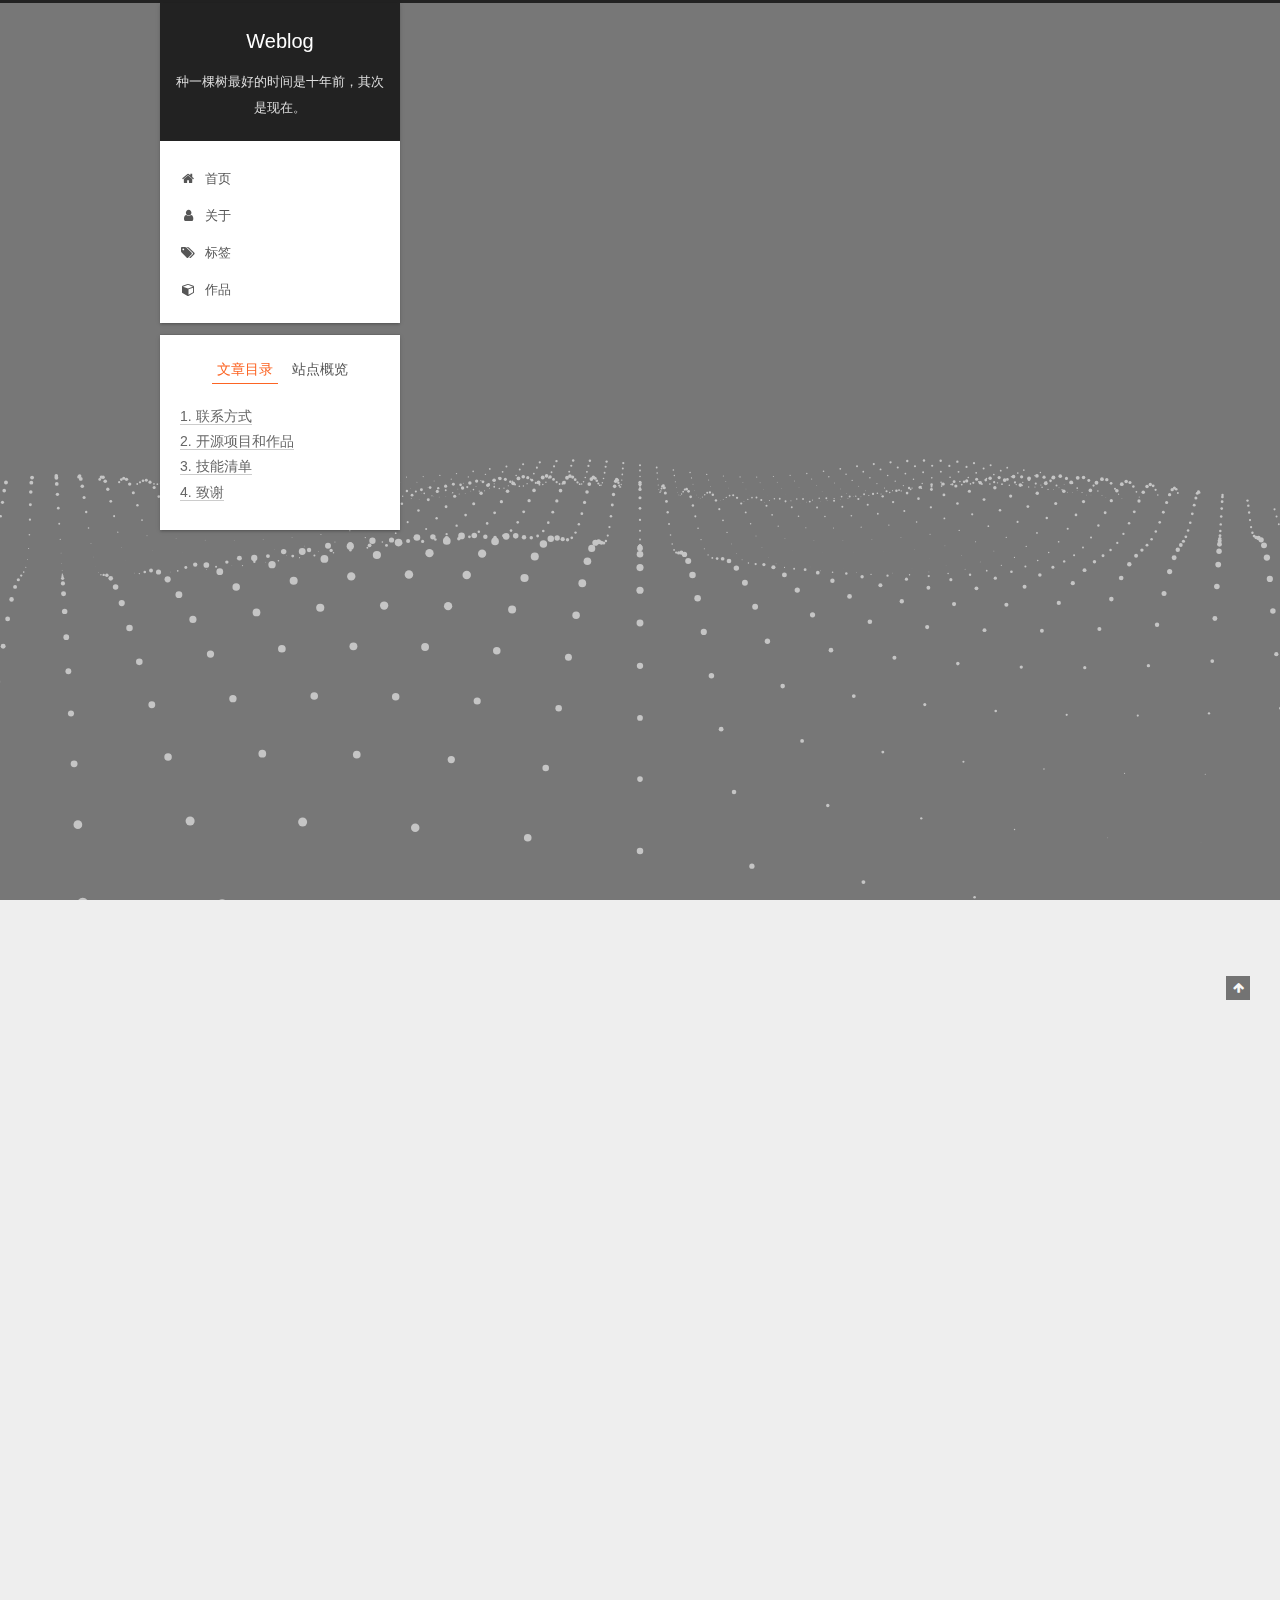
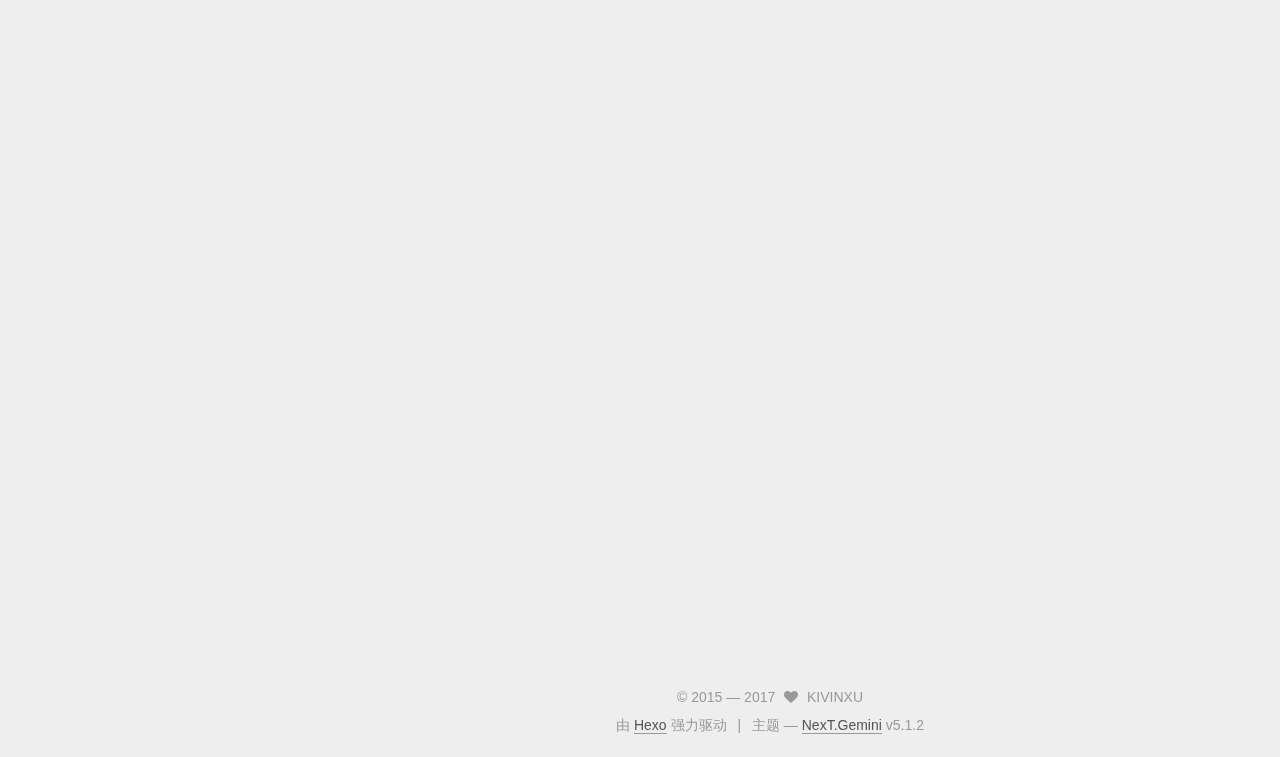
==== about/index.html @ e5b1d4d3 "Site updated: 2017-11-20 14:20:12" ====
<!DOCTYPE html>



  


<html class="theme-next gemini use-motion" lang="zh-Hans">
<head>
  <meta charset="UTF-8"/>
<meta http-equiv="X-UA-Compatible" content="IE=edge" />
<meta name="viewport" content="width=device-width, initial-scale=1, maximum-scale=1"/>
<meta name="theme-color" content="#222">









<meta http-equiv="Cache-Control" content="no-transform" />
<meta http-equiv="Cache-Control" content="no-siteapp" />
















  
  
  <link href="/lib/fancybox/source/jquery.fancybox.css?v=2.1.5" rel="stylesheet" type="text/css" />




  
  
  
  

  

  

  

  

  

  






<link href="/lib/font-awesome/css/font-awesome.min.css?v=4.6.2" rel="stylesheet" type="text/css" />

<link href="/css/main.css?v=5.1.2" rel="stylesheet" type="text/css" />


  <meta name="keywords" content="Hexo, NexT" />








  <link rel="shortcut icon" type="image/x-icon" href="/favicon.ico?v=5.1.2" />






<meta name="description" content="联系方式 手机：保密（温州手机，一直在用） Email：reving@qq.com、reving2046@gmail.com QQ/微信号：642763923   个人信息 徐先生/男/1989 本科/电气及其自动化专业 工作年限：1年（前端方面） Github: KIVIN个人主页  期望职位：Web前端工程师  期望薪资：月薪5k~8k 期望城市：杭州／温州   自我评价1、性格随和，实事求是">
<meta property="og:type" content="website">
<meta property="og:title" content="个人简历">
<meta property="og:url" content="http://yoursite.com/about/index.html">
<meta property="og:site_name" content="Weblog">
<meta property="og:description" content="联系方式 手机：保密（温州手机，一直在用） Email：reving@qq.com、reving2046@gmail.com QQ/微信号：642763923   个人信息 徐先生/男/1989 本科/电气及其自动化专业 工作年限：1年（前端方面） Github: KIVIN个人主页  期望职位：Web前端工程师  期望薪资：月薪5k~8k 期望城市：杭州／温州   自我评价1、性格随和，实事求是">
<meta property="og:locale" content="zh-Hans">
<meta property="og:updated_time" content="2017-09-23T11:10:57.000Z">
<meta name="twitter:card" content="summary">
<meta name="twitter:title" content="个人简历">
<meta name="twitter:description" content="联系方式 手机：保密（温州手机，一直在用） Email：reving@qq.com、reving2046@gmail.com QQ/微信号：642763923   个人信息 徐先生/男/1989 本科/电气及其自动化专业 工作年限：1年（前端方面） Github: KIVIN个人主页  期望职位：Web前端工程师  期望薪资：月薪5k~8k 期望城市：杭州／温州   自我评价1、性格随和，实事求是">



<script type="text/javascript" id="hexo.configurations">
  var NexT = window.NexT || {};
  var CONFIG = {
    root: '/',
    scheme: 'Gemini',
    version: '5.1.2',
    sidebar: {"position":"left","display":"post","offset":12,"offset_float":12,"b2t":false,"scrollpercent":false,"onmobile":false},
    fancybox: true,
    tabs: true,
    motion: {"enable":true,"async":false,"transition":{"post_block":"fadeIn","post_header":"slideDownIn","post_body":"slideDownIn","coll_header":"slideLeftIn"}},
    duoshuo: {
      userId: '0',
      author: '博主'
    },
    algolia: {
      applicationID: '',
      apiKey: '',
      indexName: '',
      hits: {"per_page":10},
      labels: {"input_placeholder":"Search for Posts","hits_empty":"We didn't find any results for the search: ${query}","hits_stats":"${hits} results found in ${time} ms"}
    }
  };
</script>



  <link rel="canonical" href="http://yoursite.com/about/"/>





  <title>个人简历 | Weblog</title>
  








</head>

<body itemscope itemtype="http://schema.org/WebPage" lang="zh-Hans">

  
  
    
  

  <div class="container sidebar-position-left page-post-detail">
    <div class="headband"></div>

    <header id="header" class="header" itemscope itemtype="http://schema.org/WPHeader">
      <div class="header-inner"><div class="site-brand-wrapper">
  <div class="site-meta ">
    

    <div class="custom-logo-site-title">
      <a href="/"  class="brand" rel="start">
        <span class="logo-line-before"><i></i></span>
        <span class="site-title">Weblog</span>
        <span class="logo-line-after"><i></i></span>
      </a>
    </div>
      
        <p class="site-subtitle">种一棵树最好的时间是十年前，其次是现在。</p>
      
  </div>

  <div class="site-nav-toggle">
    <button>
      <span class="btn-bar"></span>
      <span class="btn-bar"></span>
      <span class="btn-bar"></span>
    </button>
  </div>
</div>

<nav class="site-nav">
  

  
    <ul id="menu" class="menu">
      
        
        <li class="menu-item menu-item-home">
          <a href="/" rel="section">
            
              <i class="menu-item-icon fa fa-fw fa-home"></i> <br />
            
            首页
          </a>
        </li>
      
        
        <li class="menu-item menu-item-about">
          <a href="/about/" rel="section">
            
              <i class="menu-item-icon fa fa-fw fa-user"></i> <br />
            
            关于
          </a>
        </li>
      
        
        <li class="menu-item menu-item-tags">
          <a href="/tags/" rel="section">
            
              <i class="menu-item-icon fa fa-fw fa-tags"></i> <br />
            
            标签
          </a>
        </li>
      
        
        <li class="menu-item menu-item-作品">
          <a href="/works/" rel="section">
            
              <i class="menu-item-icon fa fa-fw fa-cube"></i> <br />
            
            作品
          </a>
        </li>
      

      
    </ul>
  

  
</nav>



 </div>
    </header>

    <main id="main" class="main">
      <div class="main-inner">
        <div class="content-wrap">
          <div id="content" class="content">
            

  <div id="posts" class="posts-expand">
    
    
    
    <div class="post-block page">
      <header class="post-header">

	<h1 class="post-title" itemprop="name headline">个人简历</h1>



</header>

      
      
      
      <div class="post-body">
        
        
          <h1 id="联系方式"><a href="#联系方式" class="headerlink" title="联系方式"></a>联系方式</h1><ul>
<li>手机：保密（<code>温州手机，一直在用</code>）</li>
<li>Email：reving@qq.com、reving2046@gmail.com</li>
<li>QQ/微信号：642763923</li>
</ul>
<hr>
<h2 id="个人信息"><a href="#个人信息" class="headerlink" title="个人信息"></a>个人信息</h2><ul>
<li>徐先生/男/1989</li>
<li>本科/电气及其自动化专业</li>
<li>工作年限：1年（<code>前端方面</code>）</li>
<li><p>Github: <a href="https://kivinxu.github.io" target="_blank" rel="external">KIVIN个人主页</a></p>
</li>
<li><p>期望职位：Web前端工程师</p>
</li>
<li>期望薪资：月薪5k~8k</li>
<li>期望城市：杭州／温州</li>
</ul>
<hr>
<h2 id="自我评价"><a href="#自我评价" class="headerlink" title="自我评价"></a>自我评价</h2><p>1、性格随和，实事求是，做事认真，热情好学，自学能力强。<br>2、喜欢研究所碰到的各种技术，不给自己设边界，有钻研精神。<br>3、有一年的前端开发经验，熟悉 HTML、CSS、Javascript，能熟练开发符合 W3C 标准的页面。<br>4、熟练使用 jQuery 、Bootstrap等框架。<br>5、擅长PHP页面的编写，擅长使用less语言编写样式。<br>6、熟悉并能使用AngularJS，VueJS等最新框架。<br>7、有良好的编码习惯，了解常用的设计原则和设计模式。</p>
<hr>
<h2 id="工作经历"><a href="#工作经历" class="headerlink" title="工作经历"></a>工作经历</h2><h3 id="浙江华自科技公司-（-2016年3月-2017年2月-）"><a href="#浙江华自科技公司-（-2016年3月-2017年2月-）" class="headerlink" title="浙江华自科技公司 （ 2016年3月 ~ 2017年2月 ）"></a>浙江华自科技公司 （ 2016年3月 ~ 2017年2月 ）</h3><h3 id="主要职责"><a href="#主要职责" class="headerlink" title="主要职责"></a>主要职责</h3><p>负责将设计稿转化为网站界面。负责项目的前端开发和项目推进工作。主要使用HTML、div+CSS切图等技能与设计师和后台开发工程师配合完成页面开发，协同解决在开发过程中遇到的前端问题</p>
<h3 id="浙江常安集团有限公司-（-2013年4月-2016年1月-）"><a href="#浙江常安集团有限公司-（-2013年4月-2016年1月-）" class="headerlink" title="浙江常安集团有限公司 （ 2013年4月 ~ 2016年1月 ）"></a>浙江常安集团有限公司 （ 2013年4月 ~ 2016年1月 ）</h3><h3 id="主要职责-1"><a href="#主要职责-1" class="headerlink" title="主要职责"></a>主要职责</h3><p>负责电气一次系统图和二次原理图的设计，利用AutoCAD完成整体项目的设计</p>
<h3 id="上海德力西有限公司-（-2010年3月-2013年3月-）"><a href="#上海德力西有限公司-（-2010年3月-2013年3月-）" class="headerlink" title="上海德力西有限公司 （ 2010年3月 ~ 2013年3月 ）"></a>上海德力西有限公司 （ 2010年3月 ~ 2013年3月 ）</h3><h3 id="主要职责-2"><a href="#主要职责-2" class="headerlink" title="主要职责"></a>主要职责</h3><p>负责完成电气二次线路设计，并指导员工接线，调试线路问题</p>
<hr>
<h1 id="开源项目和作品"><a href="#开源项目和作品" class="headerlink" title="开源项目和作品"></a>开源项目和作品</h1><h2 id="开源项目"><a href="#开源项目" class="headerlink" title="开源项目"></a>开源项目</h2><p>详见作品页面 <a href="https://kivinxu.github.io/works/" target="_blank" rel="external">作品预览</a></p>
<h1 id="技能清单"><a href="#技能清单" class="headerlink" title="技能清单"></a>技能清单</h1><p>以下均为我熟练使用的技能</p>
<ul>
<li>Web开发：HTML5/CSS3/Javascript/</li>
<li>前端框架：Bootstrap/jQuery</li>
<li>前端工具：webstorm</li>
<li>版本管理、代码管理工具：github</li>
<li>其他技能：AutoCAD</li>
</ul>
<hr>
<h1 id="致谢"><a href="#致谢" class="headerlink" title="致谢"></a>致谢</h1><p>感谢您花时间阅读我的简历，期待能有机会和您共事。</p>

        
      </div>
      
      
      
    </div>
    
    
    
  </div>


          </div>
          


          
  <div class="comments" id="comments">
    
  </div>


        </div>
        
          
  
  <div class="sidebar-toggle">
    <div class="sidebar-toggle-line-wrap">
      <span class="sidebar-toggle-line sidebar-toggle-line-first"></span>
      <span class="sidebar-toggle-line sidebar-toggle-line-middle"></span>
      <span class="sidebar-toggle-line sidebar-toggle-line-last"></span>
    </div>
  </div>

  <aside id="sidebar" class="sidebar">
    
    <div class="sidebar-inner">

      

      
        <ul class="sidebar-nav motion-element">
          <li class="sidebar-nav-toc sidebar-nav-active" data-target="post-toc-wrap" >
            文章目录
          </li>
          <li class="sidebar-nav-overview" data-target="site-overview">
            站点概览
          </li>
        </ul>
      

      <section class="site-overview sidebar-panel">
        <div class="site-author motion-element" itemprop="author" itemscope itemtype="http://schema.org/Person">
          
            <img class="site-author-image" itemprop="image"
              src="/images/dog.jpeg"
              alt="KIVINXU" />
          
            <p class="site-author-name" itemprop="name">KIVINXU</p>
            <p class="site-description motion-element" itemprop="description">随笔分享</p>
        </div>

        <nav class="site-state motion-element">

          
            <div class="site-state-item site-state-posts">
            
              <a href="/archives">
            
                <span class="site-state-item-count">2</span>
                <span class="site-state-item-name">日志</span>
              </a>
            </div>
          

          

          
            
            
            <div class="site-state-item site-state-tags">
              
                <span class="site-state-item-count">1</span>
                <span class="site-state-item-name">标签</span>
              
            </div>
          

        </nav>

        

        <div class="links-of-author motion-element">
          
            
              <span class="links-of-author-item">
                <a href="https://github.com/kivinxu" target="_blank" title="GitHub">
                  
                    <i class="fa fa-fw fa-github"></i>GitHub</a>
              </span>
            
              <span class="links-of-author-item">
                <a href="mailto:reving@qq.com" target="_blank" title="E-Mail">
                  
                    <i class="fa fa-fw fa-envelope"></i>E-Mail</a>
              </span>
            
          
        </div>

        
        

        
        

        


      </section>

      
      <!--noindex-->
        <section class="post-toc-wrap motion-element sidebar-panel sidebar-panel-active">
          <div class="post-toc">

            
              
            

            
              <div class="post-toc-content"><ol class="nav"><li class="nav-item nav-level-1"><a class="nav-link" href="#联系方式"><span class="nav-number">1.</span> <span class="nav-text">联系方式</span></a><ol class="nav-child"><li class="nav-item nav-level-2"><a class="nav-link" href="#个人信息"><span class="nav-number">1.1.</span> <span class="nav-text">个人信息</span></a></li><li class="nav-item nav-level-2"><a class="nav-link" href="#自我评价"><span class="nav-number">1.2.</span> <span class="nav-text">自我评价</span></a></li><li class="nav-item nav-level-2"><a class="nav-link" href="#工作经历"><span class="nav-number">1.3.</span> <span class="nav-text">工作经历</span></a><ol class="nav-child"><li class="nav-item nav-level-3"><a class="nav-link" href="#浙江华自科技公司-（-2016年3月-2017年2月-）"><span class="nav-number">1.3.1.</span> <span class="nav-text">浙江华自科技公司 （ 2016年3月 ~ 2017年2月 ）</span></a></li><li class="nav-item nav-level-3"><a class="nav-link" href="#主要职责"><span class="nav-number">1.3.2.</span> <span class="nav-text">主要职责</span></a></li><li class="nav-item nav-level-3"><a class="nav-link" href="#浙江常安集团有限公司-（-2013年4月-2016年1月-）"><span class="nav-number">1.3.3.</span> <span class="nav-text">浙江常安集团有限公司 （ 2013年4月 ~ 2016年1月 ）</span></a></li><li class="nav-item nav-level-3"><a class="nav-link" href="#主要职责-1"><span class="nav-number">1.3.4.</span> <span class="nav-text">主要职责</span></a></li><li class="nav-item nav-level-3"><a class="nav-link" href="#上海德力西有限公司-（-2010年3月-2013年3月-）"><span class="nav-number">1.3.5.</span> <span class="nav-text">上海德力西有限公司 （ 2010年3月 ~ 2013年3月 ）</span></a></li><li class="nav-item nav-level-3"><a class="nav-link" href="#主要职责-2"><span class="nav-number">1.3.6.</span> <span class="nav-text">主要职责</span></a></li></ol></li></ol></li><li class="nav-item nav-level-1"><a class="nav-link" href="#开源项目和作品"><span class="nav-number">2.</span> <span class="nav-text">开源项目和作品</span></a><ol class="nav-child"><li class="nav-item nav-level-2"><a class="nav-link" href="#开源项目"><span class="nav-number">2.1.</span> <span class="nav-text">开源项目</span></a></li></ol></li><li class="nav-item nav-level-1"><a class="nav-link" href="#技能清单"><span class="nav-number">3.</span> <span class="nav-text">技能清单</span></a></li><li class="nav-item nav-level-1"><a class="nav-link" href="#致谢"><span class="nav-number">4.</span> <span class="nav-text">致谢</span></a></li></ol></div>
            

          </div>
        </section>
      <!--/noindex-->
      

      

    </div>
  </aside>


        
      </div>
    </main>

    <footer id="footer" class="footer">
      <div class="footer-inner">
        <div class="copyright" >
  
  &copy;  2015 &mdash; 
  <span itemprop="copyrightYear">2017</span>
  <span class="with-love">
    <i class="fa fa-heart"></i>
  </span>
  <span class="author" itemprop="copyrightHolder">KIVINXU</span>

  
</div>


  <div class="powered-by">由 <a class="theme-link" href="https://hexo.io">Hexo</a> 强力驱动</div>

  <span class="post-meta-divider">|</span>

  <div class="theme-info">主题 &mdash; <a class="theme-link" href="https://github.com/iissnan/hexo-theme-next">NexT.Gemini</a> v5.1.2</div>


        







        
      </div>
    </footer>

    
      <div class="back-to-top">
        <i class="fa fa-arrow-up"></i>
        
      </div>
    

  </div>

  

<script type="text/javascript">
  if (Object.prototype.toString.call(window.Promise) !== '[object Function]') {
    window.Promise = null;
  }
</script>









  




  
  









  
  <script type="text/javascript" src="/lib/jquery/index.js?v=2.1.3"></script>

  
  <script type="text/javascript" src="/lib/fastclick/lib/fastclick.min.js?v=1.0.6"></script>

  
  <script type="text/javascript" src="/lib/jquery_lazyload/jquery.lazyload.js?v=1.9.7"></script>

  
  <script type="text/javascript" src="/lib/velocity/velocity.min.js?v=1.2.1"></script>

  
  <script type="text/javascript" src="/lib/velocity/velocity.ui.min.js?v=1.2.1"></script>

  
  <script type="text/javascript" src="/lib/fancybox/source/jquery.fancybox.pack.js?v=2.1.5"></script>

  
  <script type="text/javascript" src="/lib/three/three.min.js"></script>

  
  <script type="text/javascript" src="/lib/three/three-waves.min.js"></script>


  


  <script type="text/javascript" src="/js/src/utils.js?v=5.1.2"></script>

  <script type="text/javascript" src="/js/src/motion.js?v=5.1.2"></script>



  
  


  <script type="text/javascript" src="/js/src/affix.js?v=5.1.2"></script>

  <script type="text/javascript" src="/js/src/schemes/pisces.js?v=5.1.2"></script>



  <script type="text/javascript" src="/js/src/scrollspy.js?v=5.1.2"></script>
<script type="text/javascript" src="/js/src/post-details.js?v=5.1.2"></script>


  

  


  <script type="text/javascript" src="/js/src/bootstrap.js?v=5.1.2"></script>



  


  




	





  





  








  





  

  

  

  

  

  

</body>
</html>
---- css/main.css ----
/* normalize.css v3.0.2 | MIT License | git.io/normalize */
html {
  font-family: sans-serif; /* 1 */
  -ms-text-size-adjust: 100%; /* 2 */
  -webkit-text-size-adjust: 100%; /* 2 */
}
body {
  margin: 0;
}
article,
aside,
details,
figcaption,
figure,
footer,
header,
hgroup,
main,
menu,
nav,
section,
summary {
  display: block;
}
audio,
canvas,
progress,
video {
  display: inline-block; /* 1 */
  vertical-align: baseline; /* 2 */
}
audio:not([controls]) {
  display: none;
  height: 0;
}
[hidden],
template {
  display: none;
}
a {
  background-color: transparent;
}
a:active,
a:hover {
  outline: 0;
}
abbr[title] {
  border-bottom: 1px dotted;
}
b,
strong {
  font-weight: bold;
}
dfn {
  font-style: italic;
}
h1 {
  font-size: 2em;
  margin: 0.67em 0;
}
mark {
  background: #ff0;
  color: #000;
}
small {
  font-size: 80%;
}
sub,
sup {
  font-size: 75%;
  line-height: 0;
  position: relative;
  vertical-align: baseline;
}
sup {
  top: -0.5em;
}
sub {
  bottom: -0.25em;
}
img {
  border: 0;
}
svg:not(:root) {
  overflow: hidden;
}
figure {
  margin: 1em 40px;
}
hr {
  -moz-box-sizing: content-box;
  box-sizing: content-box;
  height: 0;
}
pre {
  overflow: auto;
}
code,
kbd,
pre,
samp {
  font-family: monospace, monospace;
  font-size: 1em;
}
button,
input,
optgroup,
select,
textarea {
  color: inherit; /* 1 */
  font: inherit; /* 2 */
  margin: 0; /* 3 */
}
button {
  overflow: visible;
}
button,
select {
  text-transform: none;
}
button,
html input[type="button"],
input[type="reset"],
input[type="submit"] {
  -webkit-appearance: button; /* 2 */
  cursor: pointer; /* 3 */
}
button[disabled],
html input[disabled] {
  cursor: default;
}
button::-moz-focus-inner,
input::-moz-focus-inner {
  border: 0;
  padding: 0;
}
input {
  line-height: normal;
}
input[type="checkbox"],
input[type="radio"] {
  box-sizing: border-box; /* 1 */
  padding: 0; /* 2 */
}
input[type="number"]::-webkit-inner-spin-button,
input[type="number"]::-webkit-outer-spin-button {
  height: auto;
}
input[type="search"] {
  -webkit-appearance: textfield; /* 1 */
  -moz-box-sizing: content-box;
  -webkit-box-sizing: content-box; /* 2 */
  box-sizing: content-box;
}
input[type="search"]::-webkit-search-cancel-button,
input[type="search"]::-webkit-search-decoration {
  -webkit-appearance: none;
}
fieldset {
  border: 1px solid #c0c0c0;
  margin: 0 2px;
  padding: 0.35em 0.625em 0.75em;
}
legend {
  border: 0; /* 1 */
  padding: 0; /* 2 */
}
textarea {
  overflow: auto;
}
optgroup {
  font-weight: bold;
}
table {
  border-collapse: collapse;
  border-spacing: 0;
}
td,
th {
  padding: 0;
}
::selection {
  background: #262a30;
  color: #fff;
}
body {
  position: relative;
  font-family: "PingFang SC", "Microsoft YaHei", sans-serif;
  font-size: 14px;
  line-height: 2;
  color: #555;
  background: #eee;
}
@media (max-width: 767px) {
  body {
    padding-right: 0 !important;
  }
}
@media (min-width: 768px) and (max-width: 991px) {
  body {
    padding-right: 0 !important;
  }
}
@media (min-width: 1600px) {
  body {
    font-size: 16px;
  }
}
h1,
h2,
h3,
h4,
h5,
h6 {
  margin: 0;
  padding: 0;
  font-weight: bold;
  line-height: 1.5;
  font-family: "PingFang SC", "Microsoft YaHei", sans-serif;
}
h2,
h3,
h4,
h5,
h6 {
  margin: 20px 0 15px;
}
h1 {
  font-size: 22px;
}
@media (max-width: 767px) {
  h1 {
    font-size: 18px;
  }
}
h2 {
  font-size: 20px;
}
@media (max-width: 767px) {
  h2 {
    font-size: 16px;
  }
}
h3 {
  font-size: 18px;
}
@media (max-width: 767px) {
  h3 {
    font-size: 14px;
  }
}
h4 {
  font-size: 16px;
}
@media (max-width: 767px) {
  h4 {
    font-size: 12px;
  }
}
h5 {
  font-size: 14px;
}
@media (max-width: 767px) {
  h5 {
    font-size: 10px;
  }
}
h6 {
  font-size: 12px;
}
@media (max-width: 767px) {
  h6 {
    font-size: 8px;
  }
}
p {
  margin: 0 0 20px 0;
}
a {
  color: #555;
  text-decoration: none;
  outline: none;
  border-bottom: 1px solid #999;
  word-wrap: break-word;
}
a:hover {
  color: #222;
  border-bottom-color: #222;
}
blockquote {
  margin: 0;
  padding: 0;
}
img {
  display: block;
  margin: auto;
  max-width: 100%;
  height: auto;
}
hr {
  margin: 40px 0;
  height: 3px;
  border: none;
  background-color: #ddd;
  background-image: repeating-linear-gradient(-45deg, #fff, #fff 4px, transparent 4px, transparent 8px);
}
blockquote {
  padding: 0 15px;
  color: #666;
  border-left: 4px solid #ddd;
}
blockquote cite::before {
  content: "-";
  padding: 0 5px;
}
dt {
  font-weight: 700;
}
dd {
  margin: 0;
  padding: 0;
}
kbd {
  border: 1px solid #ccc;
  border-radius: 0.2em;
  box-shadow: 0.1em 0.1em 0.2em rgba(0,0,0,0.1);
  background-color: #f9f9f9;
  font-family: inherit;
  background-image: -webkit-linear-gradient(top, #eee, #fff, #eee);
  padding: 0.1em 0.3em;
  white-space: nowrap;
}
.text-left {
  text-align: left;
}
.text-center {
  text-align: center;
}
.text-right {
  text-align: right;
}
.text-justify {
  text-align: justify;
}
.text-nowrap {
  white-space: nowrap;
}
.text-lowercase {
  text-transform: lowercase;
}
.text-uppercase {
  text-transform: uppercase;
}
.text-capitalize {
  text-transform: capitalize;
}
.center-block {
  display: block;
  margin-left: auto;
  margin-right: auto;
}
.clearfix:before,
.clearfix:after {
  content: " ";
  display: table;
}
.clearfix:after {
  clear: both;
}
.pullquote {
  width: 45%;
}
.pullquote.left {
  float: left;
  margin-left: 5px;
  margin-right: 10px;
}
.pullquote.right {
  float: right;
  margin-left: 10px;
  margin-right: 5px;
}
.affix.affix.affix {
  position: fixed;
}
.translation {
  margin-top: -20px;
  font-size: 14px;
  color: #999;
}
.scrollbar-measure {
  width: 100px;
  height: 100px;
  overflow: scroll;
  position: absolute;
  top: -9999px;
}
.use-motion .motion-element {
  opacity: 0;
}
table {
  margin: 20px 0;
  width: 100%;
  border-collapse: collapse;
  border-spacing: 0;
  border: 1px solid #ddd;
  font-size: 14px;
  table-layout: fixed;
  word-wrap: break-all;
}
table>tbody>tr:nth-of-type(odd) {
  background-color: #f9f9f9;
}
table>tbody>tr:hover {
  background-color: #f5f5f5;
}
caption,
th,
td {
  padding: 8px;
  text-align: left;
  vertical-align: middle;
  font-weight: normal;
}
th,
td {
  border-bottom: 3px solid #ddd;
  border-right: 1px solid #eee;
}
th {
  padding-bottom: 10px;
  font-weight: 700;
}
td {
  border-bottom-width: 1px;
}
html,
body {
  height: 100%;
}
.container {
  position: relative;
  min-height: 100%;
}
.header-inner {
  margin: 0 auto;
  padding: 100px 0 70px;
  width: calc(100% - 252px);
}
@media (min-width: 1600px) {
  .container .header-inner {
    width: 900px;
  }
}
.main {
  padding-bottom: 150px;
}
.main-inner {
  margin: 0 auto;
  width: calc(100% - 252px);
}
@media (min-width: 1600px) {
  .container .main-inner {
    width: 900px;
  }
}
.footer {
  position: absolute;
  left: 0;
  bottom: 0;
  width: 100%;
  min-height: 50px;
}
.footer-inner {
  box-sizing: border-box;
  margin: 20px auto;
  width: calc(100% - 252px);
}
@media (min-width: 1600px) {
  .container .footer-inner {
    width: 900px;
  }
}
pre,
.highlight {
  overflow: auto;
  margin: 20px 0;
  padding: 0;
  font-size: 13px;
  color: #4d4d4c;
  background: #f7f7f7;
  line-height: 1.6;
}
pre,
code {
  font-family: consolas, Menlo, "PingFang SC", "Microsoft YaHei", monospace;
}
code {
  padding: 2px 4px;
  word-wrap: break-word;
  color: #555;
  background: #eee;
  border-radius: 3px;
  font-size: 13px;
}
pre code {
  padding: 0;
  color: #4d4d4c;
  background: none;
  text-shadow: none;
}
.highlight {
  border-radius: 1px;
}
.highlight pre {
  border: none;
  margin: 0;
  padding: 10px 0;
}
.highlight table {
  margin: 0;
  width: auto;
  border: none;
}
.highlight td {
  border: none;
  padding: 0;
}
.highlight figcaption {
  font-size: 1em;
  color: #4d4d4c;
  line-height: 1em;
  margin-bottom: 1em;
}
.highlight figcaption:before,
.highlight figcaption:after {
  content: " ";
  display: table;
}
.highlight figcaption:after {
  clear: both;
}
.highlight figcaption a {
  float: right;
  color: #4d4d4c;
}
.highlight figcaption a:hover {
  border-bottom-color: #4d4d4c;
}
.highlight .gutter pre {
  padding-left: 10px;
  padding-right: 10px;
  color: #869194;
  text-align: right;
  background-color: #eff2f3;
}
.highlight .code pre {
  width: 100%;
  padding-left: 10px;
  padding-right: 10px;
  background-color: #f7f7f7;
}
.highlight .line {
  height: 20px;
}
.gutter {
  -webkit-user-select: none;
  -moz-user-select: none;
  -ms-user-select: none;
  user-select: none;
}
.gist table {
  width: auto;
}
.gist table td {
  border: none;
}
pre .deletion {
  background: #fdd;
}
pre .addition {
  background: #dfd;
}
pre .meta {
  color: #8959a8;
}
pre .comment {
  color: #8e908c;
}
pre .variable,
pre .attribute,
pre .tag,
pre .regexp,
pre .ruby .constant,
pre .xml .tag .title,
pre .xml .pi,
pre .xml .doctype,
pre .html .doctype,
pre .css .id,
pre .css .class,
pre .css .pseudo {
  color: #c82829;
}
pre .number,
pre .preprocessor,
pre .built_in,
pre .literal,
pre .params,
pre .constant,
pre .command {
  color: #f5871f;
}
pre .ruby .class .title,
pre .css .rules .attribute,
pre .string,
pre .value,
pre .inheritance,
pre .header,
pre .ruby .symbol,
pre .xml .cdata,
pre .special,
pre .number,
pre .formula {
  color: #718c00;
}
pre .title,
pre .css .hexcolor {
  color: #3e999f;
}
pre .function,
pre .python .decorator,
pre .python .title,
pre .ruby .function .title,
pre .ruby .title .keyword,
pre .perl .sub,
pre .javascript .title,
pre .coffeescript .title {
  color: #4271ae;
}
pre .keyword,
pre .javascript .function {
  color: #8959a8;
}
.full-image.full-image.full-image {
  border: none;
  max-width: 100%;
  width: auto;
  margin: 20px auto;
}
@media (min-width: 992px) {
  .full-image.full-image.full-image {
    max-width: none;
    width: 118%;
    margin: 0 -9%;
  }
}
.blockquote-center,
.page-home .post-type-quote blockquote,
.page-post-detail .post-type-quote blockquote {
  position: relative;
  margin: 40px 0;
  padding: 0;
  border-left: none;
  text-align: center;
}
.blockquote-center::before,
.page-home .post-type-quote blockquote::before,
.page-post-detail .post-type-quote blockquote::before,
.blockquote-center::after,
.page-home .post-type-quote blockquote::after,
.page-post-detail .post-type-quote blockquote::after {
  position: absolute;
  content: ' ';
  display: block;
  width: 100%;
  height: 24px;
  opacity: 0.2;
  background-repeat: no-repeat;
  background-position: 0 -6px;
  background-size: 22px 22px;
}
.blockquote-center::before,
.page-home .post-type-quote blockquote::before,
.page-post-detail .post-type-quote blockquote::before {
  top: -20px;
  background-image: url("../images/quote-l.svg");
  border-top: 1px solid #ccc;
}
.blockquote-center::after,
.page-home .post-type-quote blockquote::after,
.page-post-detail .post-type-quote blockquote::after {
  bottom: -20px;
  background-image: url("../images/quote-r.svg");
  border-bottom: 1px solid #ccc;
  background-position: 100% 8px;
}
.blockquote-center p,
.page-home .post-type-quote blockquote p,
.page-post-detail .post-type-quote blockquote p,
.blockquote-center div,
.page-home .post-type-quote blockquote div,
.page-post-detail .post-type-quote blockquote div {
  text-align: center;
}
.post .post-body .group-picture img {
  box-sizing: border-box;
  padding: 0 3px;
  border: none;
}
.post .group-picture-row {
  overflow: hidden;
  margin-top: 6px;
}
.post .group-picture-row:first-child {
  margin-top: 0;
}
.post .group-picture-column {
  float: left;
}
.page-post-detail .post-body .group-picture-column {
  float: none;
  margin-top: 10px;
  width: auto !important;
}
.page-post-detail .post-body .group-picture-column img {
  margin: 0 auto;
}
.page-archive .group-picture-container {
  overflow: hidden;
}
.page-archive .group-picture-row {
  float: left;
}
.page-archive .group-picture-row:first-child {
  margin-top: 6px;
}
.page-archive .group-picture-column {
  max-width: 150px;
  max-height: 150px;
}
.post-body .note {
  position: relative;
  padding: 15px;
  margin-bottom: 20px;
  border: 1px solid #eee;
  border-left-width: 5px;
  border-radius: 3px;
}
.post-body .note h2,
.post-body .note h3,
.post-body .note h4,
.post-body .note h5,
.post-body .note h6 {
  margin-top: 0;
  margin-bottom: 0;
  border-bottom: initial;
  padding-top: 0 !important;
}
.post-body .note p:first-child,
.post-body .note ul:first-child,
.post-body .note ol:first-child,
.post-body .note table:first-child,
.post-body .note pre:first-child,
.post-body .note blockquote:first-child {
  margin-top: 0;
}
.post-body .note p:last-child,
.post-body .note ul:last-child,
.post-body .note ol:last-child,
.post-body .note table:last-child,
.post-body .note pre:last-child,
.post-body .note blockquote:last-child {
  margin-bottom: 0;
}
.post-body .note.default {
  border-left-color: #777;
}
.post-body .note.default h2,
.post-body .note.default h3,
.post-body .note.default h4,
.post-body .note.default h5,
.post-body .note.default h6 {
  color: #777;
}
.post-body .note.primary {
  border-left-color: #6f42c1;
}
.post-body .note.primary h2,
.post-body .note.primary h3,
.post-body .note.primary h4,
.post-body .note.primary h5,
.post-body .note.primary h6 {
  color: #6f42c1;
}
.post-body .note.info {
  border-left-color: #428bca;
}
.post-body .note.info h2,
.post-body .note.info h3,
.post-body .note.info h4,
.post-body .note.info h5,
.post-body .note.info h6 {
  color: #428bca;
}
.post-body .note.success {
  border-left-color: #5cb85c;
}
.post-body .note.success h2,
.post-body .note.success h3,
.post-body .note.success h4,
.post-body .note.success h5,
.post-body .note.success h6 {
  color: #5cb85c;
}
.post-body .note.warning {
  border-left-color: #f0ad4e;
}
.post-body .note.warning h2,
.post-body .note.warning h3,
.post-body .note.warning h4,
.post-body .note.warning h5,
.post-body .note.warning h6 {
  color: #f0ad4e;
}
.post-body .note.danger {
  border-left-color: #d9534f;
}
.post-body .note.danger h2,
.post-body .note.danger h3,
.post-body .note.danger h4,
.post-body .note.danger h5,
.post-body .note.danger h6 {
  color: #d9534f;
}
.post-body .label {
  display: inline;
  padding: 0 2px;
  white-space: nowrap;
}
.post-body .label.default {
  background-color: #f0f0f0;
}
.post-body .label.primary {
  background-color: #efe6f7;
}
.post-body .label.info {
  background-color: #e5f2f8;
}
.post-body .label.success {
  background-color: #e7f4e9;
}
.post-body .label.warning {
  background-color: #fcf6e1;
}
.post-body .label.danger {
  background-color: #fae8eb;
}
.post-body .tabs {
  position: relative;
  display: block;
  margin-bottom: 20px;
  padding-top: 10px;
}
.post-body .tabs ul.nav-tabs {
  margin: 0;
  padding: 0;
  display: flex;
  margin-bottom: -1px;
}
@media (max-width: 413px) {
  .post-body .tabs ul.nav-tabs {
    display: block;
    margin-bottom: 5px;
  }
}
.post-body .tabs ul.nav-tabs li.tab {
  list-style-type: none !important;
  margin: 0 0.25em 0 0;
  border-top: 3px solid transparent;
  border-left: 1px solid transparent;
  border-right: 1px solid transparent;
}
@media (max-width: 413px) {
  .post-body .tabs ul.nav-tabs li.tab {
    margin: initial;
    border-top: 1px solid transparent;
    border-left: 3px solid transparent;
    border-right: 1px solid transparent;
    border-bottom: 1px solid transparent;
  }
}
.post-body .tabs ul.nav-tabs li.tab a {
  outline: 0;
  border-bottom: initial;
  display: block;
  line-height: 1.8em;
  padding: 0.25em 0.75em;
  transition-duration: 0.2s;
  transition-timing-function: ease-out;
  transition-delay: 0s;
}
.post-body .tabs ul.nav-tabs li.tab a i {
  width: 1.285714285714286em;
}
.post-body .tabs ul.nav-tabs li.tab.active {
  border-top: 3px solid #fc6423;
  border-left: 1px solid #ddd;
  border-right: 1px solid #ddd;
  background-color: #fff;
}
@media (max-width: 413px) {
  .post-body .tabs ul.nav-tabs li.tab.active {
    border-top: 1px solid #ddd;
    border-left: 3px solid #fc6423;
    border-right: 1px solid #ddd;
    border-bottom: 1px solid #ddd;
  }
}
.post-body .tabs ul.nav-tabs li.tab.active a {
  cursor: default;
  color: #555;
}
.post-body .tabs .tab-content {
  background-color: #fff;
}
.post-body .tabs .tab-content .tab-pane {
  border: 1px solid #ddd;
  padding: 20px 20px 0 20px;
}
.post-body .tabs .tab-content .tab-pane:not(.active) {
  display: none !important;
}
.post-body .tabs .tab-content .tab-pane.active {
  display: block !important;
}
.btn {
  display: inline-block;
  padding: 0 20px;
  font-size: 14px;
  color: #fff;
  background: #222;
  border: 2px solid #555;
  text-decoration: none;
  border-radius: 0;
  transition-property: background-color;
  transition-duration: 0.2s;
  transition-timing-function: ease-in-out;
  transition-delay: 0s;
}
.btn:hover,
.post-button .btn:hover {
  border-color: #222;
  color: #fff;
  background: #222;
}
.btn-bar {
  display: block;
  width: 22px;
  height: 2px;
  background: #555;
  border-radius: 1px;
}
.btn-bar+.btn-bar {
  margin-top: 4px;
}
.pagination {
  margin: 120px 0 40px;
  text-align: center;
  border-top: 1px solid #eee;
}
.page-number-basic,
.pagination .prev,
.pagination .next,
.pagination .page-number,
.pagination .space {
  display: inline-block;
  position: relative;
  top: -1px;
  margin: 0 10px;
  padding: 0 11px;
}
@media (max-width: 767px) {
  .page-number-basic,
  .pagination .prev,
  .pagination .next,
  .pagination .page-number,
  .pagination .space {
    margin: 0 5px;
  }
}
.pagination .prev,
.pagination .next,
.pagination .page-number {
  border-bottom: 0;
  border-top: 1px solid #eee;
  transition-property: border-color;
  transition-duration: 0.2s;
  transition-timing-function: ease-in-out;
  transition-delay: 0s;
}
.pagination .prev:hover,
.pagination .next:hover,
.pagination .page-number:hover {
  border-top-color: #222;
}
.pagination .space {
  padding: 0;
  margin: 0;
}
.pagination .prev {
  margin-left: 0;
}
.pagination .next {
  margin-right: 0;
}
.pagination .page-number.current {
  color: #fff;
  background: #ccc;
  border-top-color: #ccc;
}
@media (max-width: 767px) {
  .pagination {
    border-top: none;
  }
  .pagination .prev,
  .pagination .next,
  .pagination .page-number {
    margin-bottom: 10px;
    border-top: 0;
    border-bottom: 1px solid #eee;
    padding: 0 10px;
  }
  .pagination .prev:hover,
  .pagination .next:hover,
  .pagination .page-number:hover {
    border-bottom-color: #222;
  }
}
.comments {
  margin: 60px 20px 0;
}
.tag-cloud {
  text-align: center;
}
.tag-cloud a {
  display: inline-block;
  margin: 10px;
}
.back-to-top {
  box-sizing: border-box;
  position: fixed;
  bottom: -100px;
  right: 30px;
  z-index: 1050;
  padding: 0 6px;
  width: 24px;
  background: #222;
  font-size: 12px;
  opacity: 0.6;
  color: #fff;
  cursor: pointer;
  text-align: center;
  -webkit-transform: translateZ(0);
  transition-property: bottom;
  transition-duration: 0.2s;
  transition-timing-function: ease-in-out;
  transition-delay: 0s;
}
@media (min-width: 768px) and (max-width: 991px) {
  .back-to-top {
    display: none !important;
  }
}
@media (max-width: 767px) {
  .back-to-top {
    display: none !important;
  }
}
.back-to-top.back-to-top-on {
  bottom: 30px;
}
.header {
  background: transparent;
}
.header-inner {
  position: relative;
}
.headband {
  height: 3px;
  background: #222;
}
.site-meta {
  margin: 0;
  text-align: center;
}
@media (max-width: 767px) {
  .site-meta {
    text-align: center;
  }
}
.brand {
  position: relative;
  display: inline-block;
  padding: 0 40px;
  color: #fff;
  background: #222;
  border-bottom: none;
}
.brand:hover {
  color: #fff;
}
.logo {
  display: inline-block;
  margin-right: 5px;
  line-height: 36px;
  vertical-align: top;
}
.site-title {
  display: inline-block;
  vertical-align: top;
  line-height: 36px;
  font-size: 20px;
  font-weight: normal;
  font-family: "PingFang SC", "Microsoft YaHei", sans-serif;
}
.site-subtitle {
  margin-top: 10px;
  font-size: 13px;
  color: #ddd;
}
.use-motion .brand {
  opacity: 0;
}
.use-motion .logo,
.use-motion .site-title,
.use-motion .site-subtitle {
  opacity: 0;
  position: relative;
  top: -10px;
}
.site-nav-toggle {
  display: none;
  position: absolute;
  top: 10px;
  left: 10px;
}
@media (max-width: 767px) {
  .site-nav-toggle {
    display: block;
  }
}
.site-nav-toggle button {
  margin-top: 2px;
  padding: 9px 10px;
  background: transparent;
  border: none;
}
@media (max-width: 767px) {
  .site-nav {
    display: none;
    margin: 0 -10px;
    padding: 0 10px;
    clear: both;
    border-top: 1px solid #ddd;
  }
}
@media (min-width: 768px) and (max-width: 991px) {
  .site-nav {
    display: block !important;
  }
}
@media (min-width: 992px) {
  .site-nav {
    display: block !important;
  }
}
.menu {
  margin-top: 20px;
  padding-left: 0;
  text-align: center;
}
.menu .menu-item {
  display: inline-block;
  margin: 0 10px;
  list-style: none;
}
@media screen and (max-width: 767px) {
  .menu .menu-item {
    margin-top: 10px;
  }
}
.menu .menu-item a {
  display: block;
  font-size: 13px;
  line-height: inherit;
  border-bottom: 1px solid transparent;
  transition-property: border-color;
  transition-duration: 0.2s;
  transition-timing-function: ease-in-out;
  transition-delay: 0s;
}
.menu .menu-item a:hover,
.menu-item-active a {
  border-bottom-color: #222;
}
.menu .menu-item .fa {
  margin-right: 5px;
}
.use-motion .menu-item {
  opacity: 0;
}
.post-body {
  font-family: "PingFang SC", "Microsoft YaHei", sans-serif;
}
@media (max-width: 767px) {
  .post-body {
    word-break: break-word;
  }
}
.post-body .fancybox img {
  display: block !important;
  margin: 0 auto;
  cursor: pointer;
  cursor: zoom-in;
  cursor: -webkit-zoom-in;
}
.post-body .image-caption,
.post-body .figure .caption {
  margin: -20px auto 15px;
  text-align: center;
  font-size: 14px;
  color: #999;
  font-weight: bold;
  line-height: 1;
}
.post-sticky-flag {
  display: inline-block;
  font-size: 16px;
  -ms-transform: rotate(30deg);
  -webkit-transform: rotate(30deg);
  -moz-transform: rotate(30deg);
  -ms-transform: rotate(30deg);
  -o-transform: rotate(30deg);
  transform: rotate(30deg);
}
.use-motion .post-block {
  opacity: 0;
}
.use-motion .post-header {
  opacity: 0;
}
.use-motion .post-body {
  opacity: 0;
}
.use-motion .collection-title {
  opacity: 0;
}
.posts-expand {
  padding-top: 40px;
}
@media (max-width: 767px) {
  .posts-expand {
    margin: 0 20px;
  }
  .post-body pre {
    padding: 10px;
  }
  .post-body pre .gutter pre {
    padding-right: 10px;
  }
  .post-body .highlight {
    margin-left: 0px;
    margin-right: 0px;
    padding: 0;
  }
  .post-body .highlight .gutter pre {
    padding-right: 10px;
  }
}
@media (min-width: 992px) {
  .posts-expand .post-body {
    text-align: justify;
  }
}
.posts-expand .post-body h2,
.posts-expand .post-body h3,
.posts-expand .post-body h4,
.posts-expand .post-body h5,
.posts-expand .post-body h6 {
  padding-top: 10px;
}
.posts-expand .post-body h2 .header-anchor,
.posts-expand .post-body h3 .header-anchor,
.posts-expand .post-body h4 .header-anchor,
.posts-expand .post-body h5 .header-anchor,
.posts-expand .post-body h6 .header-anchor {
  float: right;
  margin-left: 10px;
  color: #ccc;
  border-bottom-style: none;
  visibility: hidden;
}
.posts-expand .post-body h2 .header-anchor:hover,
.posts-expand .post-body h3 .header-anchor:hover,
.posts-expand .post-body h4 .header-anchor:hover,
.posts-expand .post-body h5 .header-anchor:hover,
.posts-expand .post-body h6 .header-anchor:hover {
  color: inherit;
}
.posts-expand .post-body h2:hover .header-anchor,
.posts-expand .post-body h3:hover .header-anchor,
.posts-expand .post-body h4:hover .header-anchor,
.posts-expand .post-body h5:hover .header-anchor,
.posts-expand .post-body h6:hover .header-anchor {
  visibility: visible;
}
.posts-expand .post-body ul li {
  list-style: circle;
}
.posts-expand .post-body img {
  box-sizing: border-box;
  margin: auto;
  padding: 3px;
  border: 1px solid #ddd;
}
.posts-expand .post-body .fancybox img {
  margin: 0 auto 25px;
}
@media (max-width: 767px) {
  .posts-collapse {
    margin: 0 20px;
  }
  .posts-collapse .post-title,
  .posts-collapse .post-meta {
    display: block;
    width: auto;
    text-align: left;
  }
}
.posts-collapse {
  position: relative;
  z-index: 1010;
  margin-left: 55px;
}
.posts-collapse::after {
  content: " ";
  position: absolute;
  top: 20px;
  left: 0;
  margin-left: -2px;
  width: 4px;
  height: 100%;
  background: #f5f5f5;
  z-index: -1;
}
@media (max-width: 767px) {
  .posts-collapse {
    margin: 0 20px;
  }
}
.posts-collapse .collection-title {
  position: relative;
  margin: 60px 0;
}
.posts-collapse .collection-title h1,
.posts-collapse .collection-title h2 {
  margin-left: 20px;
}
.posts-collapse .collection-title small {
  color: #bbb;
  margin-left: 5px;
}
.posts-collapse .collection-title::before {
  content: " ";
  position: absolute;
  left: 0;
  top: 50%;
  margin-left: -4px;
  margin-top: -4px;
  width: 8px;
  height: 8px;
  background: #bbb;
  border-radius: 50%;
}
.posts-collapse .post {
  margin: 30px 0;
}
.posts-collapse .post-header {
  position: relative;
  transition-duration: 0.2s;
  transition-timing-function: ease-in-out;
  transition-delay: 0s;
  transition-property: border;
  border-bottom: 1px dashed #ccc;
}
.posts-collapse .post-header::before {
  content: " ";
  position: absolute;
  left: 0;
  top: 12px;
  width: 6px;
  height: 6px;
  margin-left: -4px;
  background: #bbb;
  border-radius: 50%;
  border: 1px solid #fff;
  transition-duration: 0.2s;
  transition-timing-function: ease-in-out;
  transition-delay: 0s;
  transition-property: background;
}
.posts-collapse .post-header:hover {
  border-bottom-color: #666;
}
.posts-collapse .post-header:hover::before {
  background: #222;
}
.posts-collapse .post-meta {
  position: absolute;
  font-size: 12px;
  left: 20px;
  top: 5px;
}
.posts-collapse .post-comments-count {
  display: none;
}
.posts-collapse .post-title {
  margin-left: 60px;
  font-size: 16px;
  font-weight: normal;
  line-height: inherit;
}
.posts-collapse .post-title::after {
  margin-left: 3px;
  opacity: 0.6;
}
.posts-collapse .post-title a {
  color: #666;
  border-bottom: none;
}
.page-home .post-type-quote .post-header,
.page-post-detail .post-type-quote .post-header,
.page-home .post-type-quote .post-tags,
.page-post-detail .post-type-quote .post-tags {
  display: none;
}
.posts-expand .post-title {
  text-align: center;
  word-break: break-word;
  font-weight: 400;
}
.posts-expand .post-title-link {
  display: inline-block;
  position: relative;
  color: #555;
  border-bottom: none;
  line-height: 1.2;
  vertical-align: top;
}
.posts-expand .post-title-link::before {
  content: "";
  position: absolute;
  width: 100%;
  height: 2px;
  bottom: 0;
  left: 0;
  background-color: #000;
  visibility: hidden;
  -webkit-transform: scaleX(0);
  -moz-transform: scaleX(0);
  -ms-transform: scaleX(0);
  -o-transform: scaleX(0);
  transform: scaleX(0);
  transition-duration: 0.2s;
  transition-timing-function: ease-in-out;
  transition-delay: 0s;
}
.posts-expand .post-title-link:hover::before {
  visibility: visible;
  -webkit-transform: scaleX(1);
  -moz-transform: scaleX(1);
  -ms-transform: scaleX(1);
  -o-transform: scaleX(1);
  transform: scaleX(1);
}
.posts-expand .post-title-link .fa {
  font-size: 16px;
}
.posts-expand .post-meta {
  margin: 3px 0 60px 0;
  color: #999;
  font-family: "PingFang SC", "Microsoft YaHei", sans-serif;
  font-size: 12px;
  text-align: center;
}
.posts-expand .post-meta .post-category-list {
  display: inline-block;
  margin: 0;
  padding: 3px;
}
.posts-expand .post-meta .post-category-list-link {
  color: #999;
}
.posts-expand .post-meta .post-description {
  font-size: 14px;
  margin-top: 2px;
}
.post-meta-divider {
  margin: 0 0.5em;
}
.post-meta-item-icon {
  margin-right: 3px;
}
@media (min-width: 768px) and (max-width: 991px) {
  .post-meta-item-icon {
    display: inline-block;
  }
}
@media (max-width: 767px) {
  .post-meta-item-icon {
    display: inline-block;
  }
}
@media (min-width: 768px) and (max-width: 991px) {
  .post-meta-item-text {
    display: none;
  }
}
@media (max-width: 767px) {
  .post-meta-item-text {
    display: none;
  }
}
@media (max-width: 767px) {
  .posts-expand .post-comments-count {
    display: none;
  }
}
.post-button {
  margin-top: 50px;
}
.post-button .btn {
  color: #555;
  font-size: 14px;
  background: #fff;
  border-radius: 2px;
  line-height: 2;
  margin: 0 4px 8px 4px;
}
.post-button .fa-fw {
  width: 1.285714285714286em;
  text-align: left;
}
.posts-expand .post-tags {
  margin-top: 40px;
  text-align: center;
}
.posts-expand .post-tags a {
  display: inline-block;
  margin-right: 10px;
  font-size: 13px;
}
.post-nav {
  display: table;
  margin-top: 15px;
  width: 100%;
  border-top: 1px solid #eee;
}
.post-nav-divider {
  display: table-cell;
  width: 10%;
}
.post-nav-item {
  display: table-cell;
  padding: 10px 0 0 0;
  width: 45%;
  vertical-align: top;
}
.post-nav-item a {
  position: relative;
  display: block;
  line-height: 25px;
  font-size: 14px;
  color: #555;
  border-bottom: none;
}
.post-nav-item a:hover {
  color: #222;
  border-bottom: none;
}
.post-nav-item a:active {
  top: 2px;
}
.post-nav-item .fa {
  position: absolute;
  top: 8px;
  left: 0;
  font-size: 12px;
}
.post-nav-next a {
  padding-left: 15px;
}
.post-nav-prev {
  text-align: right;
}
.post-nav-prev a {
  padding-right: 15px;
}
.post-nav-prev .fa {
  right: 0;
  left: auto;
}
.posts-expand .post-eof {
  display: block;
  margin: 80px auto 60px;
  width: 8%;
  height: 1px;
  background: #ccc;
  text-align: center;
}
.post:last-child .post-eof.post-eof.post-eof {
  display: none;
}
.post-gallery {
  display: table;
  table-layout: fixed;
  width: 100%;
  border-collapse: separate;
}
.post-gallery-row {
  display: table-row;
}
.post-gallery .post-gallery-img {
  display: table-cell;
  text-align: center;
  vertical-align: middle;
  border: none;
}
.post-gallery .post-gallery-img img {
  max-width: 100%;
  max-height: 100%;
  border: none;
}
.fancybox-close,
.fancybox-close:hover {
  border: none;
}
.rtl.post-body p,
.rtl.post-body a,
.rtl.post-body h1,
.rtl.post-body h2,
.rtl.post-body h3,
.rtl.post-body h4,
.rtl.post-body h5,
.rtl.post-body h6,
.rtl.post-body li,
.rtl.post-body ul,
.rtl.post-body ol {
  direction: rtl;
  font-family: UKIJ Ekran;
}
.rtl.post-title {
  font-family: UKIJ Ekran;
}
.sidebar {
  position: fixed;
  right: 0;
  top: 0;
  bottom: 0;
  width: 0;
  z-index: 1040;
  box-shadow: inset 0 2px 6px #000;
  background: #222;
  -webkit-transform: translateZ(0);
}
.sidebar a {
  color: #999;
  border-bottom-color: #555;
}
.sidebar a:hover {
  color: #eee;
}
@media (min-width: 768px) and (max-width: 991px) {
  .sidebar {
    display: none !important;
  }
}
@media (max-width: 767px) {
  .sidebar {
    display: none !important;
  }
}
.sidebar-inner {
  position: relative;
  padding: 20px 10px;
  color: #999;
  text-align: center;
}
.sidebar-toggle {
  position: fixed;
  right: 30px;
  bottom: 45px;
  width: 14px;
  height: 14px;
  padding: 5px;
  background: #222;
  line-height: 0;
  z-index: 1050;
  cursor: pointer;
  -webkit-transform: translateZ(0);
}
@media (min-width: 768px) and (max-width: 991px) {
  .sidebar-toggle {
    display: none !important;
  }
}
@media (max-width: 767px) {
  .sidebar-toggle {
    display: none !important;
  }
}
.sidebar-toggle-line {
  position: relative;
  display: inline-block;
  vertical-align: top;
  height: 2px;
  width: 100%;
  background: #fff;
  margin-top: 3px;
}
.sidebar-toggle-line:first-child {
  margin-top: 0;
}
.site-author-image {
  display: block;
  margin: 0 auto;
  padding: 2px;
  max-width: 120px;
  height: auto;
  border: 1px solid #eee;
}
.site-author-name {
  margin: 0;
  text-align: center;
  color: #222;
  font-weight: 600;
}
.site-description {
  margin-top: 0;
  text-align: center;
  font-size: 13px;
  color: #999;
}
.site-state {
  overflow: hidden;
  line-height: 1.4;
  white-space: nowrap;
  text-align: center;
}
.site-state-item {
  display: inline-block;
  padding: 0 15px;
  border-left: 1px solid #eee;
}
.site-state-item:first-child {
  border-left: none;
}
.site-state-item a {
  border-bottom: none;
}
.site-state-item-count {
  display: block;
  text-align: center;
  color: inherit;
  font-weight: 600;
  font-size: 16px;
}
.site-state-item-name {
  font-size: 13px;
  color: #999;
}
.feed-link {
  margin-top: 20px;
}
.feed-link a {
  display: inline-block;
  padding: 0 15px;
  color: #fc6423;
  border: 1px solid #fc6423;
  border-radius: 4px;
}
.feed-link a i {
  color: #fc6423;
  font-size: 14px;
}
.feed-link a:hover {
  color: #fff;
  background: #fc6423;
}
.feed-link a:hover i {
  color: #fff;
}
.links-of-author {
  margin-top: 20px;
}
.links-of-author a {
  display: inline-block;
  vertical-align: middle;
  margin-right: 10px;
  margin-bottom: 10px;
  border-bottom-color: #555;
  font-size: 13px;
}
.links-of-author a:before {
  display: inline-block;
  vertical-align: middle;
  margin-right: 3px;
  content: " ";
  width: 4px;
  height: 4px;
  border-radius: 50%;
  background: #7578ff;
}
.links-of-blogroll {
  font-size: 13px;
}
.links-of-blogroll-title {
  margin-top: 20px;
  font-size: 14px;
  font-weight: 600;
}
.links-of-blogroll-list {
  margin: 0;
  padding: 0;
  list-style: none;
}
.links-of-blogroll-item {
  padding: 2px 10px;
}
.links-of-blogroll-item a {
  max-width: 280px;
  box-sizing: border-box;
  display: inline-block;
  overflow: hidden;
  white-space: nowrap;
  text-overflow: ellipsis;
}
.sidebar-nav {
  margin: 0 0 20px;
  padding-left: 0;
}
.sidebar-nav li {
  display: inline-block;
  cursor: pointer;
  border-bottom: 1px solid transparent;
  font-size: 14px;
  color: #555;
}
.sidebar-nav li:hover {
  color: #fc6423;
}
.page-post-detail .sidebar-nav-toc {
  padding: 0 5px;
}
.page-post-detail .sidebar-nav-overview {
  margin-left: 10px;
}
.sidebar-nav .sidebar-nav-active {
  color: #fc6423;
  border-bottom-color: #fc6423;
}
.sidebar-nav .sidebar-nav-active:hover {
  color: #fc6423;
}
.sidebar-panel {
  display: none;
}
.sidebar-panel-active {
  display: block;
}
.post-toc-empty {
  font-size: 14px;
  color: #666;
}
.post-toc-wrap {
  overflow: hidden;
}
.post-toc {
  overflow: auto;
}
.post-toc ol {
  margin: 0;
  padding: 0 2px 5px 10px;
  text-align: left;
  list-style: none;
  font-size: 14px;
}
.post-toc ol > ol {
  padding-left: 0;
}
.post-toc ol a {
  transition-duration: 0.2s;
  transition-timing-function: ease-in-out;
  transition-delay: 0s;
  transition-property: all;
  color: #666;
  border-bottom-color: #ccc;
}
.post-toc ol a:hover {
  color: #000;
  border-bottom-color: #000;
}
.post-toc .nav-item {
  overflow: hidden;
  text-overflow: ellipsis;
  white-space: nowrap;
  line-height: 1.8;
}
.post-toc .nav .nav-child {
  display: none;
}
.post-toc .nav .active > .nav-child {
  display: block;
}
.post-toc .nav .active-current > .nav-child {
  display: block;
}
.post-toc .nav .active-current > .nav-child > .nav-item {
  display: block;
}
.post-toc .nav .active > a {
  color: #fc6423;
  border-bottom-color: #fc6423;
}
.post-toc .nav .active-current > a {
  color: #fc6423;
}
.post-toc .nav .active-current > a:hover {
  color: #fc6423;
}
.footer {
  font-size: 14px;
  color: #999;
}
.footer img {
  border: none;
}
.footer-inner {
  text-align: center;
}
.with-love {
  display: inline-block;
  margin: 0 5px;
}
.powered-by,
.theme-info {
  display: inline-block;
}
.cc-license {
  margin-top: 10px;
  text-align: center;
}
.cc-license .cc-opacity {
  opacity: 0.7;
  border-bottom: none;
}
.cc-license .cc-opacity:hover {
  opacity: 0.9;
}
.cc-license img {
  display: inline-block;
}
.theme-next #ds-thread #ds-reset {
  color: #555;
}
.theme-next #ds-thread #ds-reset .ds-replybox {
  margin-bottom: 30px;
}
.theme-next #ds-thread #ds-reset .ds-replybox .ds-avatar,
.theme-next #ds-reset .ds-avatar img {
  box-shadow: none;
}
.theme-next #ds-thread #ds-reset .ds-textarea-wrapper {
  border-color: #c7d4e1;
  background: none;
  border-top-right-radius: 3px;
  border-top-left-radius: 3px;
}
.theme-next #ds-thread #ds-reset .ds-textarea-wrapper textarea {
  height: 60px;
}
.theme-next #ds-reset .ds-rounded-top {
  border-radius: 0;
}
.theme-next #ds-thread #ds-reset .ds-post-toolbar {
  box-sizing: border-box;
  border: 1px solid #c7d4e1;
  background: #f6f8fa;
}
.theme-next #ds-thread #ds-reset .ds-post-options {
  height: 40px;
  border: none;
  background: none;
}
.theme-next #ds-thread #ds-reset .ds-toolbar-buttons {
  top: 11px;
}
.theme-next #ds-thread #ds-reset .ds-sync {
  top: 5px;
}
.theme-next #ds-thread #ds-reset .ds-post-button {
  top: 4px;
  right: 5px;
  width: 90px;
  height: 30px;
  border: 1px solid #c5ced7;
  border-radius: 3px;
  background-image: linear-gradient(#fbfbfc, #f5f7f9);
  color: #60676d;
}
.theme-next #ds-thread #ds-reset .ds-post-button:hover {
  background-position: 0 -30px;
  color: #60676d;
}
.theme-next #ds-thread #ds-reset .ds-comments-info {
  padding: 10px 0;
}
.theme-next #ds-thread #ds-reset .ds-sort {
  display: none;
}
.theme-next #ds-thread #ds-reset li.ds-tab a.ds-current {
  border: none;
  background: #f6f8fa;
  color: #60676d;
}
.theme-next #ds-thread #ds-reset li.ds-tab a.ds-current:hover {
  background-color: #e9f0f7;
  color: #60676d;
}
.theme-next #ds-thread #ds-reset li.ds-tab a {
  border-radius: 2px;
  padding: 5px;
}
.theme-next #ds-thread #ds-reset .ds-login-buttons p {
  color: #999;
  line-height: 36px;
}
.theme-next #ds-thread #ds-reset .ds-login-buttons .ds-service-list li {
  height: 28px;
}
.theme-next #ds-thread #ds-reset .ds-service-list a {
  background: none;
  padding: 5px;
  border: 1px solid;
  border-radius: 3px;
  text-align: center;
}
.theme-next #ds-thread #ds-reset .ds-service-list a:hover {
  color: #fff;
  background: #666;
}
.theme-next #ds-thread #ds-reset .ds-service-list .ds-weibo {
  color: #fc9b00;
  border-color: #fc9b00;
}
.theme-next #ds-thread #ds-reset .ds-service-list .ds-weibo:hover {
  background: #fc9b00;
}
.theme-next #ds-thread #ds-reset .ds-service-list .ds-qq {
  color: #60a3ec;
  border-color: #60a3ec;
}
.theme-next #ds-thread #ds-reset .ds-service-list .ds-qq:hover {
  background: #60a3ec;
}
.theme-next #ds-thread #ds-reset .ds-service-list .ds-renren {
  color: #2e7ac4;
  border-color: #2e7ac4;
}
.theme-next #ds-thread #ds-reset .ds-service-list .ds-renren:hover {
  background: #2e7ac4;
}
.theme-next #ds-thread #ds-reset .ds-service-list .ds-douban {
  color: #37994c;
  border-color: #37994c;
}
.theme-next #ds-thread #ds-reset .ds-service-list .ds-douban:hover {
  background: #37994c;
}
.theme-next #ds-thread #ds-reset .ds-service-list .ds-kaixin {
  color: #fef20d;
  border-color: #fef20d;
}
.theme-next #ds-thread #ds-reset .ds-service-list .ds-kaixin:hover {
  background: #fef20d;
}
.theme-next #ds-thread #ds-reset .ds-service-list .ds-netease {
  color: #f00;
  border-color: #f00;
}
.theme-next #ds-thread #ds-reset .ds-service-list .ds-netease:hover {
  background: #f00;
}
.theme-next #ds-thread #ds-reset .ds-service-list .ds-sohu {
  color: #ffcb05;
  border-color: #ffcb05;
}
.theme-next #ds-thread #ds-reset .ds-service-list .ds-sohu:hover {
  background: #ffcb05;
}
.theme-next #ds-thread #ds-reset .ds-service-list .ds-baidu {
  color: #2831e0;
  border-color: #2831e0;
}
.theme-next #ds-thread #ds-reset .ds-service-list .ds-baidu:hover {
  background: #2831e0;
}
.theme-next #ds-thread #ds-reset .ds-service-list .ds-google {
  color: #166bec;
  border-color: #166bec;
}
.theme-next #ds-thread #ds-reset .ds-service-list .ds-google:hover {
  background: #166bec;
}
.theme-next #ds-thread #ds-reset .ds-service-list .ds-weixin {
  color: #00ce0d;
  border-color: #00ce0d;
}
.theme-next #ds-thread #ds-reset .ds-service-list .ds-weixin:hover {
  background: #00ce0d;
}
.theme-next #ds-thread #ds-reset .ds-service-list .ds-more-services {
  border: none;
}
.theme-next #ds-thread #ds-reset .ds-service-list .ds-more-services:hover {
  background: none;
}
.theme-next #ds-reset .duoshuo-ua-admin {
  display: inline-block;
  color: #f00;
}
.theme-next #ds-reset .duoshuo-ua-platform,
.theme-next #ds-reset .duoshuo-ua-browser {
  color: #ccc;
}
.theme-next #ds-reset .duoshuo-ua-platform .fa,
.theme-next #ds-reset .duoshuo-ua-browser .fa {
  display: inline-block;
  margin-right: 3px;
}
.theme-next #ds-reset .duoshuo-ua-separator {
  display: inline-block;
  margin-left: 5px;
}
.theme-next .this_ua {
  background-color: #ccc !important;
  border-radius: 4px;
  padding: 0 5px !important;
  margin: 1px 1px !important;
  border: 1px solid #bbb !important;
  color: #fff;
  display: inline-block !important;
}
.theme-next .this_ua.admin {
  background-color: #d9534f !important;
  border-color: #d9534f !important;
}
.theme-next .this_ua.platform.iOS,
.theme-next .this_ua.platform.Mac,
.theme-next .this_ua.platform.Windows {
  background-color: #39b3d7 !important;
  border-color: #46b8da !important;
}
.theme-next .this_ua.platform.Linux {
  background-color: #3a3a3a !important;
  border-color: #1f1f1f !important;
}
.theme-next .this_ua.platform.Android {
  background-color: #00c47d !important;
  border-color: #01b171 !important;
}
.theme-next .this_ua.browser.Mobile,
.theme-next .this_ua.browser.Chrome {
  background-color: #5cb85c !important;
  border-color: #4cae4c !important;
}
.theme-next .this_ua.browser.Firefox {
  background-color: #f0ad4e !important;
  border-color: #eea236 !important;
}
.theme-next .this_ua.browser.Maxthon,
.theme-next .this_ua.browser.IE {
  background-color: #428bca !important;
  border-color: #357ebd !important;
}
.theme-next .this_ua.browser.baidu,
.theme-next .this_ua.browser.UCBrowser,
.theme-next .this_ua.browser.Opera {
  background-color: #d9534f !important;
  border-color: #d43f3a !important;
}
.theme-next .this_ua.browser.Android,
.theme-next .this_ua.browser.QQBrowser {
  background-color: #78ace9 !important;
  border-color: #4cae4c !important;
}
.post-spread {
  margin-top: 20px;
  text-align: center;
}
.jiathis_style {
  display: inline-block;
}
.jiathis_style a {
  border: none;
}
.fa {
  font-family: FontAwesome !important;
}
.post-spread {
  margin-top: 20px;
  text-align: center;
}
.bdshare-slide-button-box a {
  border: none;
}
.bdsharebuttonbox {
  display: inline-block;
}
.bdsharebuttonbox a {
  border: none;
}
.local-search-pop-overlay {
  position: fixed;
  width: 100%;
  height: 100%;
  top: 0;
  left: 0;
  z-index: 2080;
  background-color: rgba(0,0,0,0.3);
}
.local-search-popup {
  display: none;
  position: fixed;
  top: 10%;
  left: 50%;
  margin-left: -350px;
  width: 700px;
  height: 80%;
  padding: 0;
  background: #fff;
  color: #333;
  z-index: 9999;
  border-radius: 5px;
}
@media (max-width: 767px) {
  .local-search-popup {
    padding: 0;
    top: 0;
    left: 0;
    margin: 0;
    width: 100%;
    height: 100%;
    border-radius: 0;
  }
}
.local-search-popup ul.search-result-list {
  padding: 0;
  margin: 0 5px;
}
.local-search-popup p.search-result {
  border-bottom: 1px dashed #ccc;
  padding: 5px 0;
}
.local-search-popup a.search-result-title {
  font-weight: bold;
  font-size: 16px;
}
.local-search-popup .search-keyword {
  border-bottom: 1px dashed #f00;
  font-weight: bold;
  color: #f00;
}
.local-search-popup .local-search-header {
  padding: 5px;
  height: 36px;
  background: #f5f5f5;
  border-top-left-radius: 5px;
  border-top-right-radius: 5px;
}
.local-search-popup #local-search-result {
  overflow: auto;
  position: relative;
  padding: 5px 25px;
  height: calc(100% - 55px);
}
.local-search-popup .local-search-input-wrapper {
  display: inline-block;
  width: calc(100% - 90px);
  height: 36px;
  line-height: 36px;
  padding: 0 5px;
}
.local-search-popup .local-search-input-wrapper input {
  padding: 8px 0;
  height: 20px;
  display: block;
  width: 100%;
  outline: none;
  border: none;
  background: transparent;
  vertical-align: middle;
}
.local-search-popup .search-icon,
.local-search-popup .popup-btn-close {
  display: inline-block;
  font-size: 18px;
  color: #999;
  height: 36px;
  width: 18px;
  padding-left: 10px;
  padding-right: 10px;
}
.local-search-popup .search-icon {
  float: left;
}
.local-search-popup .popup-btn-close {
  border-left: 1px solid #eee;
  float: right;
  cursor: pointer;
}
.local-search-popup #no-result {
  position: absolute;
  left: 50%;
  top: 50%;
  -webkit-transform: translate(-50%, -50%);
  -webkit-transform: translate(-50%, -50%);
  -moz-transform: translate(-50%, -50%);
  -ms-transform: translate(-50%, -50%);
  -o-transform: translate(-50%, -50%);
  transform: translate(-50%, -50%);
  color: #ccc;
}
.site-uv,
.site-pv,
.page-pv {
  display: inline-block;
}
.site-uv .busuanzi-value,
.site-pv .busuanzi-value,
.page-pv .busuanzi-value {
  margin: 0 5px;
}
.site-uv {
  margin-right: 10px;
}
.site-uv::after {
  content: "|";
  padding-left: 10px;
}
.page-archive .archive-page-counter {
  position: relative;
  top: 3px;
  left: 20px;
}
@media (max-width: 767px) {
  .page-archive .archive-page-counter {
    top: 5px;
  }
}
.page-archive .posts-collapse .archive-move-on {
  position: absolute;
  top: 11px;
  left: 0;
  margin-left: -6px;
  width: 10px;
  height: 10px;
  opacity: 0.5;
  background: #555;
  border: 1px solid #fff;
  border-radius: 50%;
}
.category-all-page .category-all-title {
  text-align: center;
}
.category-all-page .category-all {
  margin-top: 20px;
}
.category-all-page .category-list {
  margin: 0;
  padding: 0;
  list-style: none;
}
.category-all-page .category-list-item {
  margin: 5px 10px;
}
.category-all-page .category-list-count {
  color: #bbb;
}
.category-all-page .category-list-count:before {
  display: inline;
  content: " (";
}
.category-all-page .category-list-count:after {
  display: inline;
  content: ") ";
}
.category-all-page .category-list-child {
  padding-left: 10px;
}
#schedule ul#event-list {
  padding-left: 30px;
}
#schedule ul#event-list hr {
  margin: 20px 0 45px 0 !important;
  background: #222;
}
#schedule ul#event-list hr:after {
  display: inline-block;
  content: 'NOW';
  background: #222;
  color: #fff;
  font-weight: bold;
  text-align: right;
  padding: 0 5px;
}
#schedule ul#event-list li.event {
  margin: 20px 0px;
  background: #f9f9f9;
  padding-left: 10px;
  min-height: 40px;
}
#schedule ul#event-list li.event h2.event-summary {
  margin: 0;
  padding-bottom: 3px;
}
#schedule ul#event-list li.event h2.event-summary:before {
  display: inline-block;
  font-family: FontAwesome;
  font-size: 8px;
  content: '\f111';
  vertical-align: middle;
  margin-right: 25px;
  color: #bbb;
}
#schedule ul#event-list li.event span.event-relative-time {
  display: inline-block;
  font-size: 12px;
  font-weight: 400;
  padding-left: 12px;
  color: #bbb;
}
#schedule ul#event-list li.event span.event-details {
  display: block;
  color: #bbb;
  margin-left: 56px;
  padding-top: 3px;
  padding-bottom: 6px;
  text-indent: -24px;
  line-height: 18px;
}
#schedule ul#event-list li.event span.event-details:before {
  text-indent: 0;
  display: inline-block;
  width: 14px;
  font-family: FontAwesome;
  text-align: center;
  margin-right: 9px;
  color: #bbb;
}
#schedule ul#event-list li.event span.event-details.event-location:before {
  content: '\f041';
}
#schedule ul#event-list li.event span.event-details.event-duration:before {
  content: '\f017';
}
#schedule ul#event-list li.event-past {
  background: #fcfcfc;
}
#schedule ul#event-list li.event-past > * {
  opacity: 0.6;
}
#schedule ul#event-list li.event-past h2.event-summary {
  color: #bbb;
}
#schedule ul#event-list li.event-past h2.event-summary:before {
  color: #dfdfdf;
}
#schedule ul#event-list li.event-now {
  background: #222;
  color: #fff;
  padding: 15px 0 15px 10px;
}
#schedule ul#event-list li.event-now h2.event-summary:before {
  -webkit-transform: scale(1.2);
  -moz-transform: scale(1.2);
  -ms-transform: scale(1.2);
  -o-transform: scale(1.2);
  transform: scale(1.2);
  color: #fff;
  animation: dot-flash 1s alternate infinite ease-in-out;
}
#schedule ul#event-list li.event-now * {
  color: #fff !important;
}
@-moz-keyframes dot-flash {
  from {
    opacity: 1;
    -webkit-transform: scale(1.1);
    -moz-transform: scale(1.1);
    -ms-transform: scale(1.1);
    -o-transform: scale(1.1);
    transform: scale(1.1);
  }
  to {
    opacity: 0;
    -webkit-transform: scale(1);
    -moz-transform: scale(1);
    -ms-transform: scale(1);
    -o-transform: scale(1);
    transform: scale(1);
  }
}
@-webkit-keyframes dot-flash {
  from {
    opacity: 1;
    -webkit-transform: scale(1.1);
    -moz-transform: scale(1.1);
    -ms-transform: scale(1.1);
    -o-transform: scale(1.1);
    transform: scale(1.1);
  }
  to {
    opacity: 0;
    -webkit-transform: scale(1);
    -moz-transform: scale(1);
    -ms-transform: scale(1);
    -o-transform: scale(1);
    transform: scale(1);
  }
}
@-o-keyframes dot-flash {
  from {
    opacity: 1;
    -webkit-transform: scale(1.1);
    -moz-transform: scale(1.1);
    -ms-transform: scale(1.1);
    -o-transform: scale(1.1);
    transform: scale(1.1);
  }
  to {
    opacity: 0;
    -webkit-transform: scale(1);
    -moz-transform: scale(1);
    -ms-transform: scale(1);
    -o-transform: scale(1);
    transform: scale(1);
  }
}
@keyframes dot-flash {
  from {
    opacity: 1;
    -webkit-transform: scale(1.1);
    -moz-transform: scale(1.1);
    -ms-transform: scale(1.1);
    -o-transform: scale(1.1);
    transform: scale(1.1);
  }
  to {
    opacity: 0;
    -webkit-transform: scale(1);
    -moz-transform: scale(1);
    -ms-transform: scale(1);
    -o-transform: scale(1);
    transform: scale(1);
  }
}
.page-post-detail .sidebar-toggle-line {
  background: #fc6423;
}
.page-post-detail .comments {
  overflow: hidden;
}
.header {
  position: relative;
  margin: 0 auto;
  width: 75%;
}
@media (min-width: 768px) and (max-width: 991px) {
  .header {
    width: auto;
  }
}
@media (max-width: 767px) {
  .header {
    width: auto;
  }
}
.header-inner {
  position: absolute;
  top: 0;
  overflow: hidden;
  padding: 0;
  width: 240px;
  background: #fff;
  box-shadow: 0 2px 2px 0 rgba(0,0,0,0.12), 0 3px 1px -2px rgba(0,0,0,0.06), 0 1px 5px 0 rgba(0,0,0,0.12);
  border-radius: initial;
}
@media (min-width: 1600px) {
  .container .header-inner {
    width: 240px;
  }
}
@media (min-width: 768px) and (max-width: 991px) {
  .header-inner {
    position: relative;
    width: auto;
    border-radius: initial;
  }
}
@media (max-width: 767px) {
  .header-inner {
    position: relative;
    width: auto;
    border-radius: initial;
  }
}
.main:before,
.main:after {
  content: " ";
  display: table;
}
.main:after {
  clear: both;
}
@media (min-width: 768px) and (max-width: 991px) {
  .main {
    padding-bottom: 100px;
  }
}
@media (max-width: 767px) {
  .main {
    padding-bottom: 100px;
  }
}
.container .main-inner {
  width: 75%;
}
@media (min-width: 768px) and (max-width: 991px) {
  .container .main-inner {
    width: auto;
  }
}
@media (max-width: 767px) {
  .container .main-inner {
    width: auto;
  }
}
.content-wrap {
  float: right;
  box-sizing: border-box;
  padding: 40px;
  width: calc(100% - 252px);
  background: #fff;
  min-height: 700px;
  box-shadow: 0 2px 2px 0 rgba(0,0,0,0.12), 0 3px 1px -2px rgba(0,0,0,0.06), 0 1px 5px 0 rgba(0,0,0,0.12);
  border-radius: initial;
}
@media (min-width: 768px) and (max-width: 991px) {
  .content-wrap {
    width: 100%;
    padding: 20px;
    border-radius: initial;
  }
}
@media (max-width: 767px) {
  .content-wrap {
    width: 100%;
    padding: 20px;
    min-height: auto;
    border-radius: initial;
  }
}
.sidebar {
  position: static;
  float: left;
  margin-top: 300px;
  width: 240px;
  background: #eee;
  box-shadow: none;
}
@media (min-width: 768px) and (max-width: 991px) {
  .sidebar {
    display: none;
  }
}
@media (max-width: 767px) {
  .sidebar {
    display: none;
  }
}
.sidebar-toggle {
  display: none;
}
.footer-inner {
  width: 75%;
  padding-left: 260px;
}
@media (min-width: 768px) and (max-width: 991px) {
  .footer-inner {
    width: auto;
    padding-left: 0 !important;
    padding-right: 0 !important;
  }
}
@media (max-width: 767px) {
  .footer-inner {
    width: auto;
    padding-left: 0 !important;
    padding-right: 0 !important;
  }
}
.sidebar-position-right .header-inner {
  right: 0;
}
.sidebar-position-right .content-wrap {
  float: left;
}
.sidebar-position-right .sidebar {
  float: right;
}
.sidebar-position-right .footer-inner {
  padding-left: 0;
  padding-right: 260px;
}
.site-brand-wrapper {
  position: relative;
}
.site-meta {
  padding: 20px 0;
  color: #fff;
  background: #222;
}
@media (min-width: 768px) and (max-width: 991px) {
  .site-meta {
    box-shadow: 0 0 16px rgba(0,0,0,0.5);
  }
}
@media (max-width: 767px) {
  .site-meta {
    box-shadow: 0 0 16px rgba(0,0,0,0.5);
  }
}
.brand {
  padding: 0;
  background: none;
}
.brand:hover {
  color: #fff;
}
.site-subtitle {
  margin: 10px 10px 0;
  font-weight: initial;
}
.site-search form {
  display: none;
}
.site-nav {
  border-top: none;
}
@media (min-width: 768px) and (max-width: 991px) {
  .site-nav {
    display: none !important;
  }
}
@media (min-width: 768px) and (max-width: 991px) {
  .site-nav-on {
    display: block !important;
  }
}
.menu .menu-item {
  display: block;
  margin: 0;
}
.menu .menu-item a {
  position: relative;
  box-sizing: border-box;
  padding: 5px 20px;
  text-align: left;
  line-height: inherit;
  transition-property: background-color;
  transition-duration: 0.2s;
  transition-timing-function: ease-in-out;
  transition-delay: 0s;
}
.menu .menu-item a:hover,
.menu-item-active a {
  background: #f9f9f9;
  border-bottom-color: #fff;
}
.menu .menu-item br {
  display: none;
}
.menu-item-active a:after {
  content: " ";
  position: absolute;
  top: 50%;
  margin-top: -3px;
  right: 15px;
  width: 6px;
  height: 6px;
  border-radius: 50%;
  background-color: #bbb;
}
.btn-bar {
  background-color: #fff;
}
.site-nav-toggle {
  left: 20px;
  top: 50%;
  -webkit-transform: translateY(-50%);
  -webkit-transform: translateY(-50%);
  -moz-transform: translateY(-50%);
  -ms-transform: translateY(-50%);
  -o-transform: translateY(-50%);
  transform: translateY(-50%);
}
@media (min-width: 768px) and (max-width: 991px) {
  .site-nav-toggle {
    display: block;
  }
}
.use-motion .sidebar .motion-element {
  opacity: 1;
}
.sidebar {
  display: none;
  right: auto;
  bottom: auto;
  -webkit-transform: none;
}
.sidebar-inner {
  box-sizing: border-box;
  width: 240px;
  color: #555;
  background: #fff;
  box-shadow: 0 2px 2px 0 rgba(0,0,0,0.12), 0 3px 1px -2px rgba(0,0,0,0.06), 0 1px 5px 0 rgba(0,0,0,0.12), 0 -1px 0.5px 0 rgba(0,0,0,0.09);
  border-radius: initial;
}
.sidebar-inner.affix {
  position: fixed;
  top: 12px;
}
.site-overview {
  margin: 0 2px;
  text-align: left;
}
.site-author:before,
.site-author:after {
  content: " ";
  display: table;
}
.site-author:after {
  clear: both;
}
.sidebar a {
  color: #555;
}
.sidebar a:hover {
  color: #222;
}
.links-of-author-item a:before {
  display: none;
}
.links-of-author-item a {
  border-bottom: none;
  text-decoration: underline;
}
.feed-link {
  border-top: 1px dotted #ccc;
  border-bottom: 1px dotted #ccc;
  text-align: center;
}
.feed-link a {
  display: block;
  color: #fc6423;
  border: none;
}
.feed-link a:hover {
  background: none;
  color: #e34603;
}
.feed-link a:hover i {
  color: #e34603;
}
.links-of-author {
  display: flex;
  flex-wrap: wrap;
  justify-content: center;
}
.links-of-author-item {
  margin: 5px 0 0;
  width: 50%;
}
.links-of-author-item a {
  max-width: 216px;
  box-sizing: border-box;
  display: inline-block;
  margin-right: 0;
  margin-bottom: 0;
  padding: 0 5px;
  overflow: hidden;
  white-space: nowrap;
  text-overflow: ellipsis;
}
.links-of-author-item a {
  display: block;
  text-decoration: none;
}
.links-of-author-item a:hover {
  border-radius: 4px;
  background: #eee;
}
.links-of-author-item .fa {
  margin-right: 2px;
  font-size: 16px;
}
.links-of-author-item .fa-globe {
  font-size: 15px;
}
.links-of-blogroll {
  text-align: center;
  margin-top: 20px;
  padding: 3px 0 0;
  border-top: 1px dotted #ccc;
}
.links-of-blogroll-title {
  margin-top: 0;
}
.links-of-blogroll-item {
  padding: 0;
}
.links-of-blogroll-inline:before,
.links-of-blogroll-inline:after {
  content: " ";
  display: table;
}
.links-of-blogroll-inline:after {
  clear: both;
}
.links-of-blogroll-inline .links-of-blogroll-item {
  margin: 5px 0 0;
  width: 50%;
  display: inline-block;
  width: unset;
}
.links-of-blogroll-inline .links-of-blogroll-item a {
  max-width: 216px;
  box-sizing: border-box;
  display: inline-block;
  margin-right: 0;
  margin-bottom: 0;
  padding: 0 5px;
  overflow: hidden;
  white-space: nowrap;
  text-overflow: ellipsis;
}
@media (max-width: 767px) {
  .post-body {
    text-align: justify;
  }
}
.content-wrap {
  padding: initial;
  background: initial;
  box-shadow: initial;
  border-radius: initial;
}
.post-block {
  margin-bottom: 12px;
  background: #fff;
  padding: 40px;
  box-shadow: 0 2px 2px 0 rgba(0,0,0,0.12), 0 3px 1px -2px rgba(0,0,0,0.06), 0 1px 5px 0 rgba(0,0,0,0.12);
  border-radius: initial;
}
.posts-expand {
  padding-top: initial;
}
.post-eof {
  display: none !important;
}
.main {
  padding-bottom: initial;
}
.footer {
  bottom: auto;
}
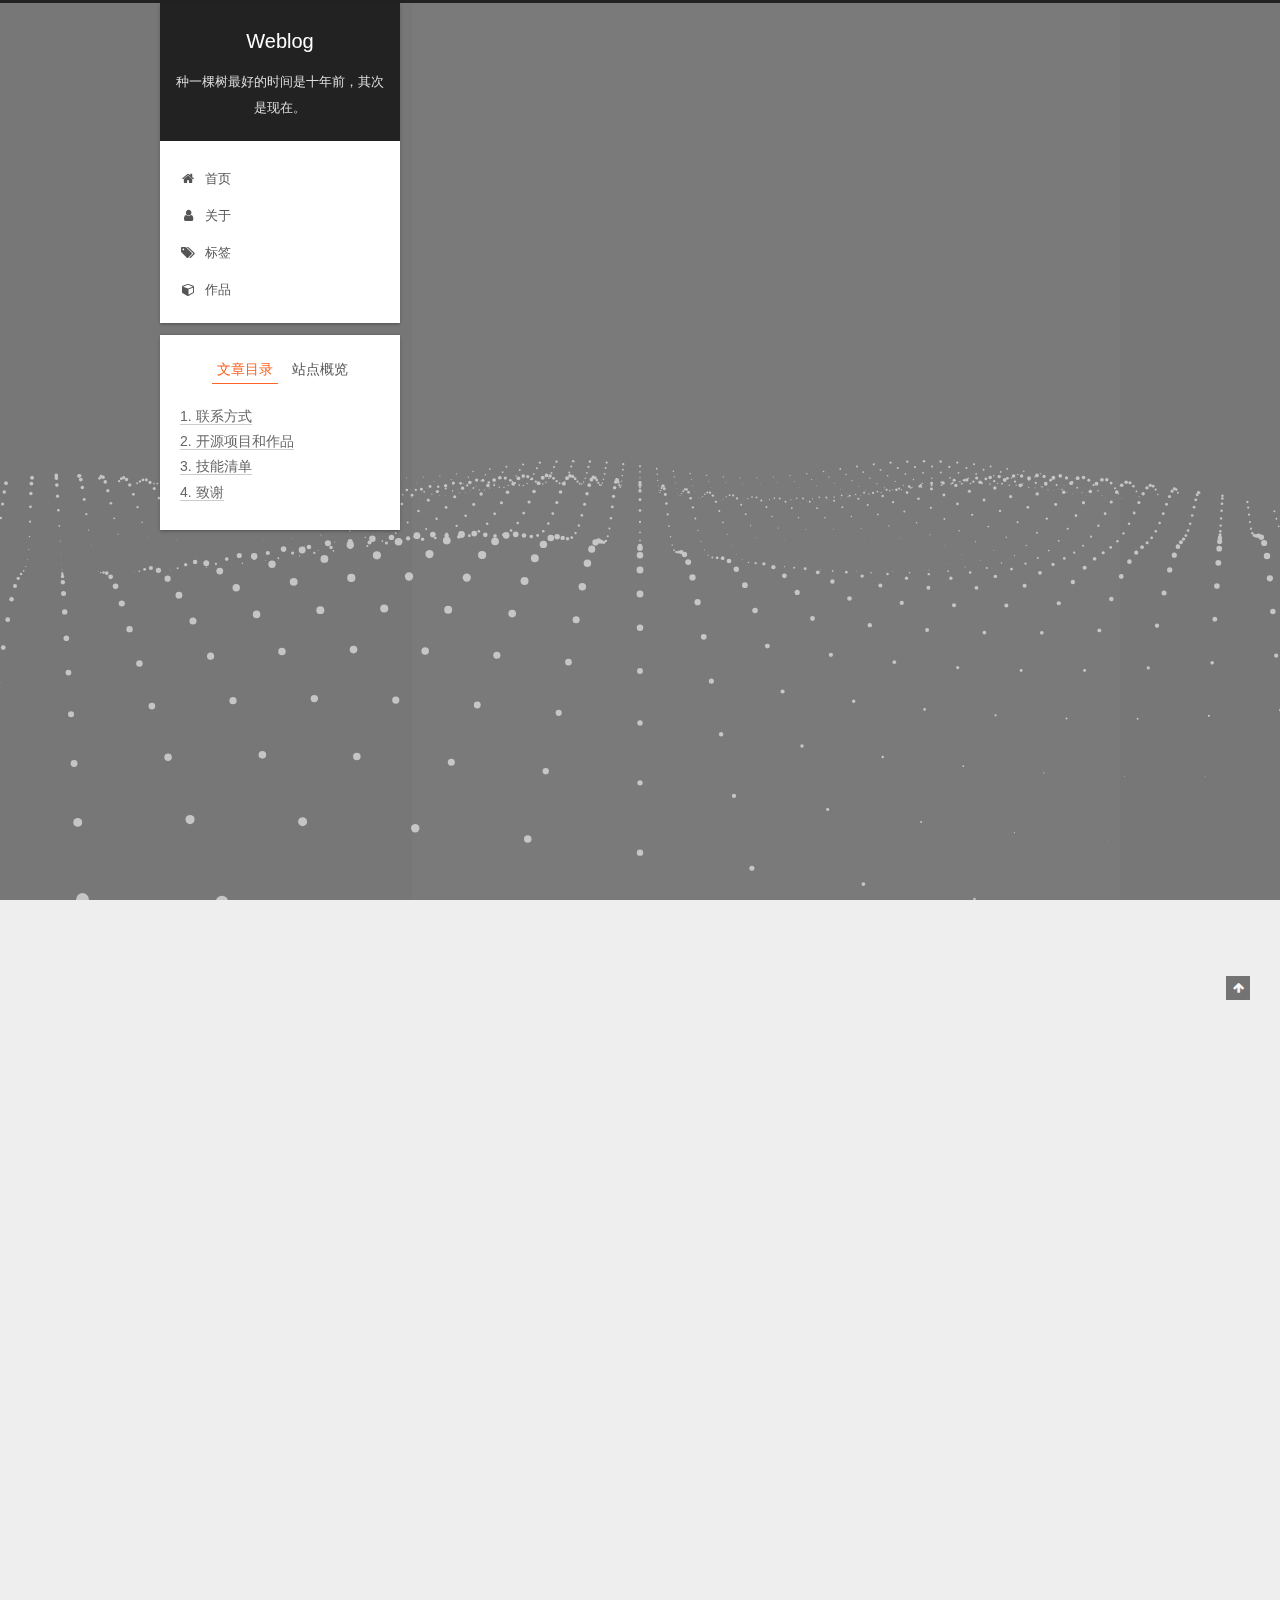
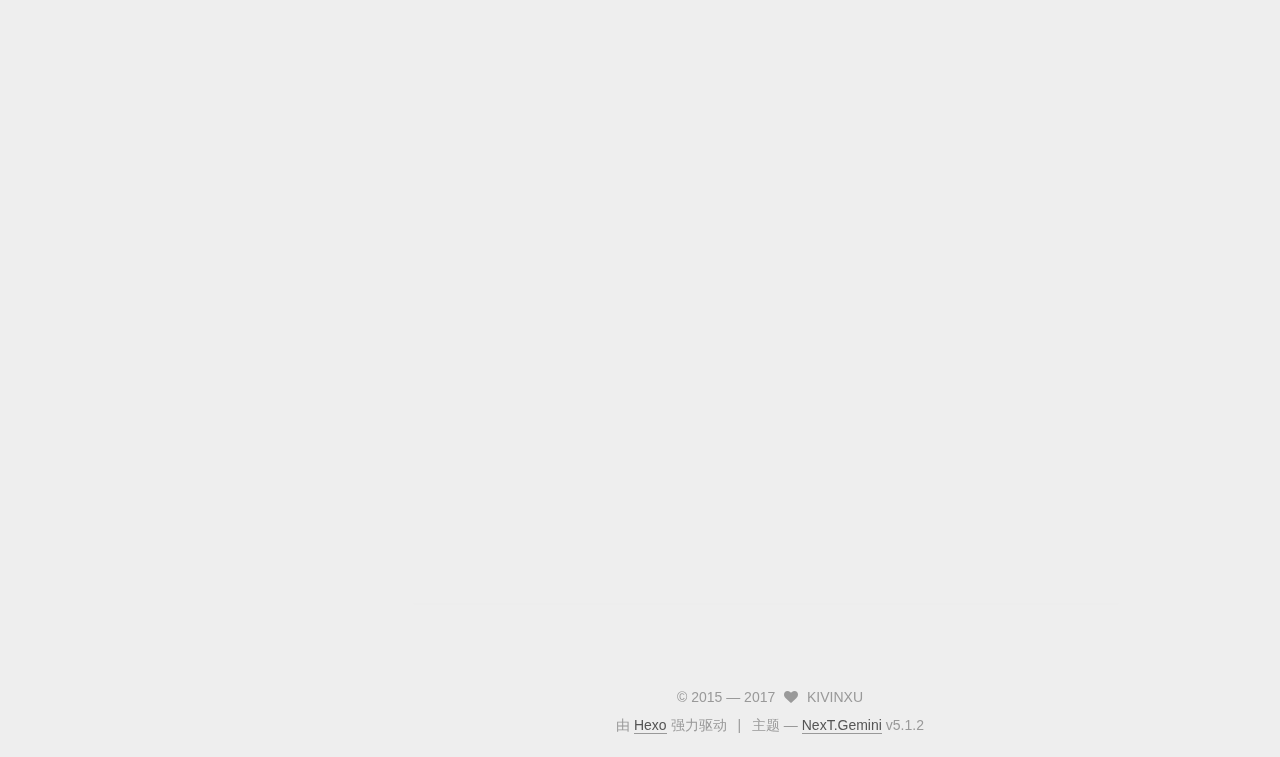
==== commit 0d5fc43a: "Site updated: 2017-11-20 14:46:38" ====
--- a/about/index.html
+++ b/about/index.html
@@ -371,7 +371,7 @@
             
               <a href="/archives">
             
-                <span class="site-state-item-count">2</span>
+                <span class="site-state-item-count">3</span>
                 <span class="site-state-item-name">日志</span>
               </a>
             </div>
--- a/css/main.css
+++ b/css/main.css
@@ -1819,7 +1819,7 @@
   width: 4px;
   height: 4px;
   border-radius: 50%;
-  background: #7578ff;
+  background: #ffd2ff;
 }
 .links-of-blogroll {
   font-size: 13px;
